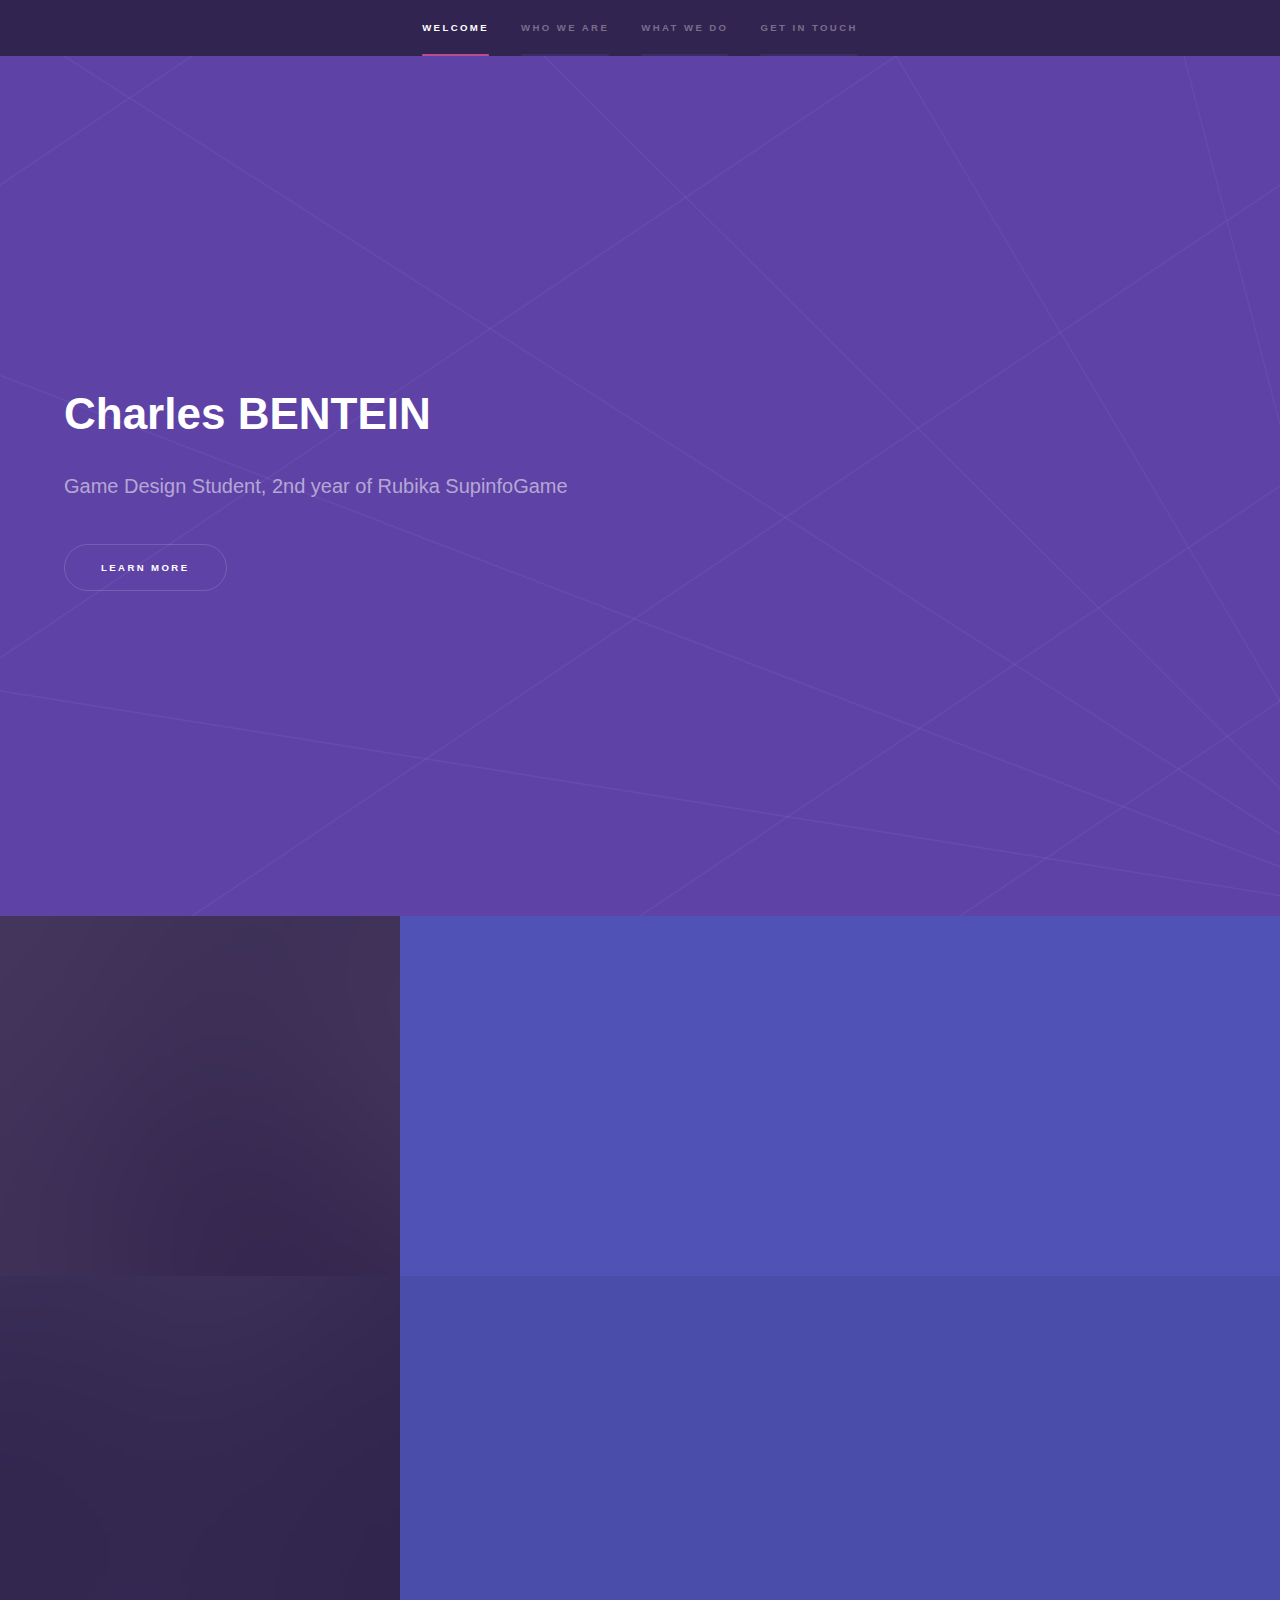
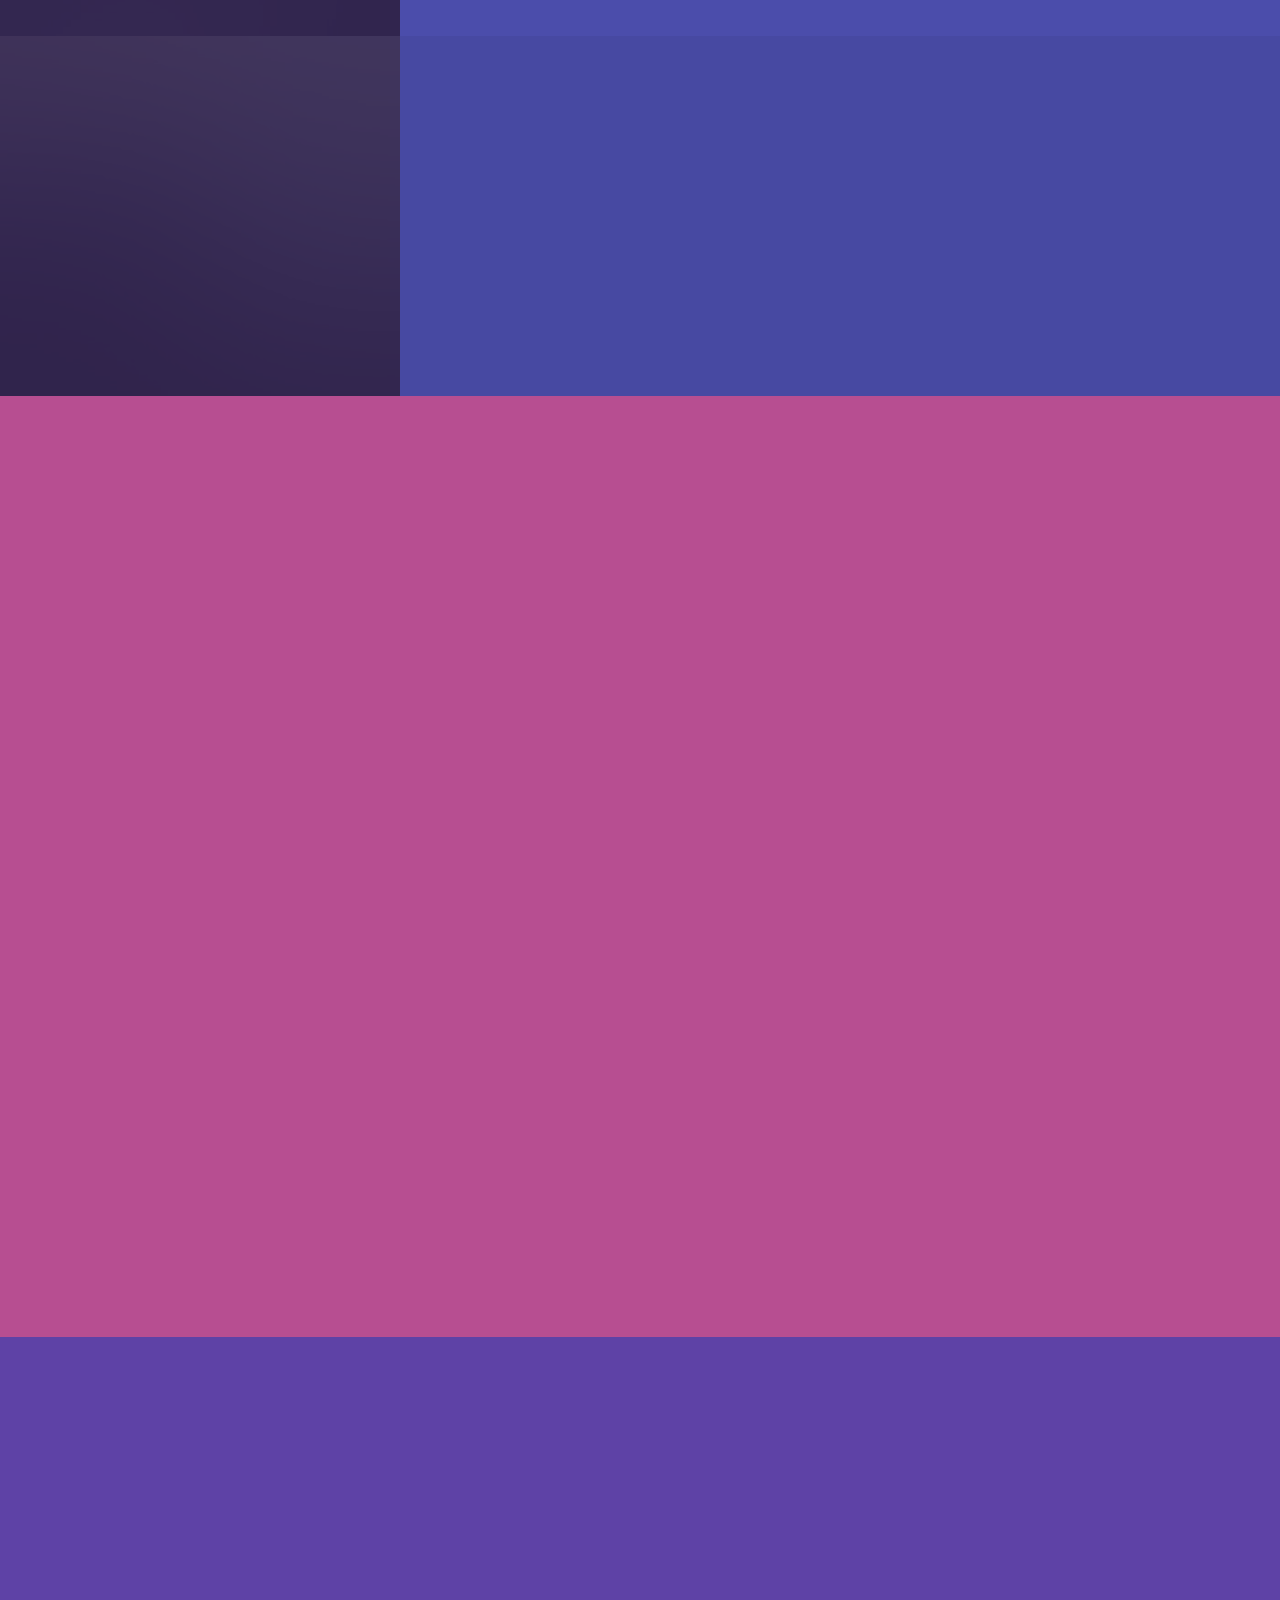
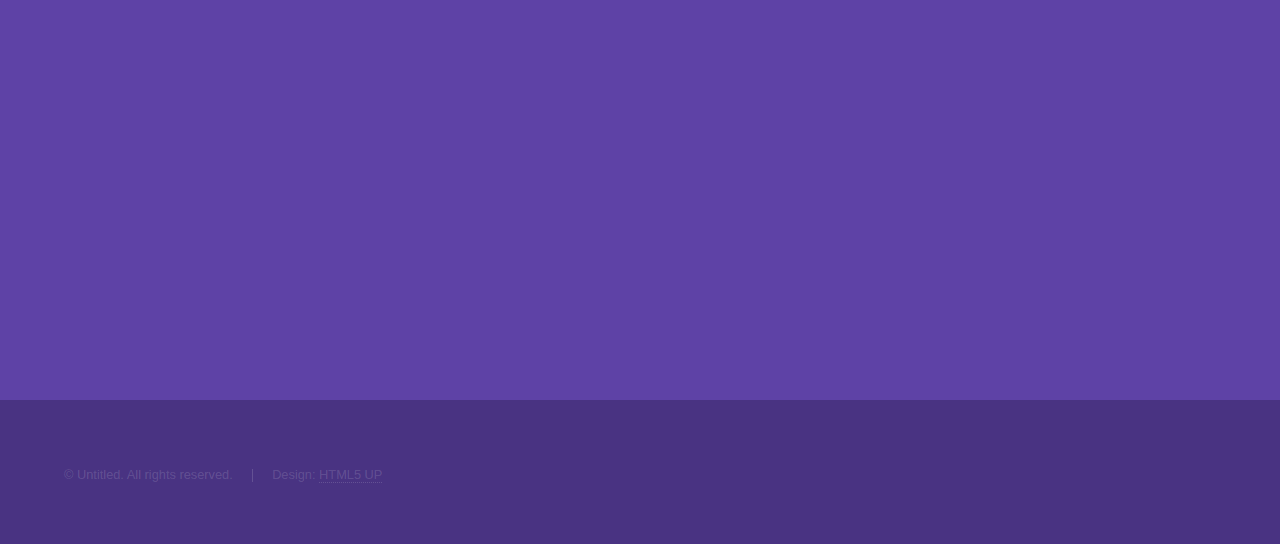
==== index.html @ 040c347b "fixing no show ?" ====
<!DOCTYPE HTML>
<!--
	Hyperspace by HTML5 UP
	html5up.net | @ajlkn
	Free for personal and commercial use under the CCA 3.0 license (html5up.net/license)
-->
<html>
	<head>
		<title>ChB - Game Designer</title>
		<meta charset="utf-8" />
		<meta name="viewport" content="width=device-width, initial-scale=1, user-scalable=no" />
		<link rel="stylesheet" href="assets/css/main.css" />
		<noscript><link rel="stylesheet" href="assets/css/noscript.css" /></noscript>
	</head>
	<body class="is-preload">

		<!-- Sidebar -->
			<section id="sidebar">
				<div class="inner">
					<nav>
						<ul>
							<li><a href="#intro">Welcome</a></li>
							<li><a href="#one">Who we are</a></li>
							<li><a href="#two">What we do</a></li>
							<li><a href="#three">Get in touch</a></li>
						</ul>
					</nav>
				</div>
			</section>

		<!-- Wrapper -->
			<div id="wrapper">

				<!-- Intro -->
					<section id="intro" class="wrapper style1 fullscreen fade-up">
						<div class="inner">
							<h1>Charles BENTEIN</h1>
							<p>Game Design Student, 2nd year of Rubika SupinfoGame</p>
							<ul class="actions">
								<li><a href="#one" class="button scrolly">Learn more</a></li>
							</ul>
						</div>
					</section>

				<!-- One -->
					<section id="one" class="wrapper style2 spotlights">
						<section>
							<a href="#" class="image"><img src="images/pic01.jpg" alt="" data-position="center center" /></a>
							<div class="content">
								<div class="inner">
									<h2>Sed ipsum dolor</h2>
									<p>Phasellus convallis elit id ullamcorper pulvinar. Duis aliquam turpis mauris, eu ultricies erat malesuada quis. Aliquam dapibus.</p>
									<ul class="actions">
										<li><a href="generic.html" class="button">Learn more</a></li>
									</ul>
								</div>
							</div>
						</section>
						<section>
							<a href="#" class="image"><img src="images/pic02.jpg" alt="" data-position="top center" /></a>
							<div class="content">
								<div class="inner">
									<h2>Feugiat consequat</h2>
									<p>Phasellus convallis elit id ullamcorper pulvinar. Duis aliquam turpis mauris, eu ultricies erat malesuada quis. Aliquam dapibus.</p>
									<ul class="actions">
										<li><a href="generic.html" class="button">Learn more</a></li>
									</ul>
								</div>
							</div>
						</section>
						<section>
							<a href="#" class="image"><img src="images/pic03.jpg" alt="" data-position="25% 25%" /></a>
							<div class="content">
								<div class="inner">
									<h2>Ultricies aliquam</h2>
									<p>Phasellus convallis elit id ullamcorper pulvinar. Duis aliquam turpis mauris, eu ultricies erat malesuada quis. Aliquam dapibus.</p>
									<ul class="actions">
										<li><a href="generic.html" class="button">Learn more</a></li>
									</ul>
								</div>
							</div>
						</section>
					</section>

				<!-- Two -->
					<section id="two" class="wrapper style3 fade-up">
						<div class="inner">
							<h2>What we do</h2>
							<p>Phasellus convallis elit id ullamcorper pulvinar. Duis aliquam turpis mauris, eu ultricies erat malesuada quis. Aliquam dapibus, lacus eget hendrerit bibendum, urna est aliquam sem, sit amet imperdiet est velit quis lorem.</p>
							<div class="features">
								<section>
									<span class="icon solid major fa-code"></span>
									<h3>Lorem ipsum amet</h3>
									<p>Phasellus convallis elit id ullam corper amet et pulvinar. Duis aliquam turpis mauris, sed ultricies erat dapibus.</p>
								</section>
								<section>
									<span class="icon solid major fa-lock"></span>
									<h3>Aliquam sed nullam</h3>
									<p>Phasellus convallis elit id ullam corper amet et pulvinar. Duis aliquam turpis mauris, sed ultricies erat dapibus.</p>
								</section>
								<section>
									<span class="icon solid major fa-cog"></span>
									<h3>Sed erat ullam corper</h3>
									<p>Phasellus convallis elit id ullam corper amet et pulvinar. Duis aliquam turpis mauris, sed ultricies erat dapibus.</p>
								</section>
								<section>
									<span class="icon solid major fa-desktop"></span>
									<h3>Veroeros quis lorem</h3>
									<p>Phasellus convallis elit id ullam corper amet et pulvinar. Duis aliquam turpis mauris, sed ultricies erat dapibus.</p>
								</section>
								<section>
									<span class="icon solid major fa-link"></span>
									<h3>Urna quis bibendum</h3>
									<p>Phasellus convallis elit id ullam corper amet et pulvinar. Duis aliquam turpis mauris, sed ultricies erat dapibus.</p>
								</section>
								<section>
									<span class="icon major fa-gem"></span>
									<h3>Aliquam urna dapibus</h3>
									<p>Phasellus convallis elit id ullam corper amet et pulvinar. Duis aliquam turpis mauris, sed ultricies erat dapibus.</p>
								</section>
							</div>
							<ul class="actions">
								<li><a href="generic.html" class="button">Learn more</a></li>
							</ul>
						</div>
					</section>

				<!-- Three -->
					<section id="three" class="wrapper style1 fade-up">
						<div class="inner">
							<h2>Get in touch</h2>
							<p>Phasellus convallis elit id ullamcorper pulvinar. Duis aliquam turpis mauris, eu ultricies erat malesuada quis. Aliquam dapibus, lacus eget hendrerit bibendum, urna est aliquam sem, sit amet imperdiet est velit quis lorem.</p>
							<div class="split style1">
								<section>
									<form method="post" action="#">
										<div class="fields">
											<div class="field half">
												<label for="name">Name</label>
												<input type="text" name="name" id="name" />
											</div>
											<div class="field half">
												<label for="email">Email</label>
												<input type="text" name="email" id="email" />
											</div>
											<div class="field">
												<label for="message">Message</label>
												<textarea name="message" id="message" rows="5"></textarea>
											</div>
										</div>
										<ul class="actions">
											<li><a href="" class="button submit">Send Message</a></li>
										</ul>
									</form>
								</section>
								<section>
									<ul class="contact">
										<li>
											<h3>Address</h3>
											<span>12345 Somewhere Road #654<br />
											Nashville, TN 00000-0000<br />
											USA</span>
										</li>
										<li>
											<h3>Email</h3>
											<a href="#">user@untitled.tld</a>
										</li>
										<li>
											<h3>Phone</h3>
											<span>(000) 000-0000</span>
										</li>
										<li>
											<h3>Social</h3>
											<ul class="icons">
												<li><a href="#" class="icon brands fa-twitter"><span class="label">Twitter</span></a></li>
												<li><a href="#" class="icon brands fa-facebook-f"><span class="label">Facebook</span></a></li>
												<li><a href="#" class="icon brands fa-github"><span class="label">GitHub</span></a></li>
												<li><a href="#" class="icon brands fa-instagram"><span class="label">Instagram</span></a></li>
												<li><a href="#" class="icon brands fa-linkedin-in"><span class="label">LinkedIn</span></a></li>
											</ul>
										</li>
									</ul>
								</section>
							</div>
						</div>
					</section>

			</div>

		<!-- Footer -->
			<footer id="footer" class="wrapper style1-alt">
				<div class="inner">
					<ul class="menu">
						<li>&copy; Untitled. All rights reserved.</li><li>Design: <a href="http://html5up.net">HTML5 UP</a></li>
					</ul>
				</div>
			</footer>

		<!-- Scripts -->
			<script src="assets/js/jquery.min.js"></script>
			<script src="assets/js/jquery.scrollex.min.js"></script>
			<script src="assets/js/jquery.scrolly.min.js"></script>
			<script src="assets/js/browser.min.js"></script>
			<script src="assets/js/breakpoints.min.js"></script>
			<script src="assets/js/util.js"></script>
			<script src="assets/js/main.js"></script>

	</body>
</html>
---- assets/css/main.css ----
@import url(fontawesome-all.min.css);

/*
	Hyperspace by HTML5 UP
	html5up.net | @ajlkn
	Free for personal and commercial use under the CCA 3.0 license (html5up.net/license)
*/

html, body, div, span, applet, object,
iframe, h1, h2, h3, h4, h5, h6, p, blockquote,
pre, a, abbr, acronym, address, big, cite,
code, del, dfn, em, img, ins, kbd, q, s, samp,
small, strike, strong, sub, sup, tt, var, b,
u, i, center, dl, dt, dd, ol, ul, li, fieldset,
form, label, legend, table, caption, tbody,
tfoot, thead, tr, th, td, article, aside,
canvas, details, embed, figure, figcaption,
footer, header, hgroup, menu, nav, output, ruby,
section, summary, time, mark, audio, video {
	margin: 0;
	padding: 0;
	border: 0;
	font-size: 100%;
	font: inherit;
	vertical-align: baseline;}

article, aside, details, figcaption, figure,
footer, header, hgroup, menu, nav, section {
	display: block;}

body {
	line-height: 1;
}

ol, ul {
	list-style: none;
}

blockquote, q {
	quotes: none;
}

	blockquote:before, blockquote:after, q:before, q:after {
		content: '';
		content: none;
	}

table {
	border-collapse: collapse;
	border-spacing: 0;
}

body {
	-webkit-text-size-adjust: none;
}

mark {
	background-color: transparent;
	color: inherit;
}

input::-moz-focus-inner {
	border: 0;
	padding: 0;
}

input, select, textarea {
	-moz-appearance: none;
	-webkit-appearance: none;
	-ms-appearance: none;
	appearance: none;
}

/* Basic */

	@-ms-viewport {
		width: device-width;
	}

	body {
		-ms-overflow-style: scrollbar;
	}

	@media screen and (max-width: 480px) {

		html, body {
			min-width: 320px;
		}

	}

	html {
		box-sizing: border-box;
	}

	*, *:before, *:after {
		box-sizing: inherit;
	}

	body {
		background: #312450;
	}

		body.is-preload *, body.is-preload *:before, body.is-preload *:after {
			-moz-animation: none !important;
			-webkit-animation: none !important;
			-ms-animation: none !important;
			animation: none !important;
			-moz-transition: none !important;
			-webkit-transition: none !important;
			-ms-transition: none !important;
			transition: none !important;
		}

/* Type */

	body, input, select, textarea {
		color: rgba(255, 255, 255, 0.55);
		font-family: Arial, Helvetica, sans-serif;
		font-size: 16.5pt;
		font-weight: normal;
		line-height: 1.75;
	}

		@media screen and (max-width: 1680px) {

			body, input, select, textarea {
				font-size: 13pt;
			}

		}

		@media screen and (max-width: 1280px) {

			body, input, select, textarea {
				font-size: 12pt;
			}

		}

		@media screen and (max-width: 360px) {

			body, input, select, textarea {
				font-size: 11pt;
			}

		}

	a {
		-moz-transition: color 0.2s ease, border-bottom-color 0.2s ease;
		-webkit-transition: color 0.2s ease, border-bottom-color 0.2s ease;
		-ms-transition: color 0.2s ease, border-bottom-color 0.2s ease;
		transition: color 0.2s ease, border-bottom-color 0.2s ease;
		border-bottom: dotted 1px rgba(255, 255, 255, 0.35);
		color: inherit;
		text-decoration: none;
	}

		a:hover {
			border-bottom-color: transparent;
			color: #ffffff;
		}

	strong, b {
		color: #ffffff;
		font-weight: bold;
	}

	em, i {
		font-style: italic;
	}

	p {
		margin: 0 0 2em 0;
	}

	h1, h2, h3, h4, h5, h6 {
		color: #ffffff;
		font-weight: bold;
		line-height: 1.5;
		margin: 0 0 0.5em 0;
	}

		h1 a, h2 a, h3 a, h4 a, h5 a, h6 a {
			color: inherit;
			text-decoration: none;
		}

	h1 {
		font-size: 2.75em;
	}

		h1.major {
			margin: 0 0 1.3em 0;
			position: relative;
			padding-bottom: 0.35em;
		}

			h1.major:after {
				background-image: -moz-linear-gradient(to right, #5e42a6, #b74e91);
				background-image: -webkit-linear-gradient(to right, #5e42a6, #b74e91);
				background-image: -ms-linear-gradient(to right, #5e42a6, #b74e91);
				background-image: linear-gradient(to right, #5e42a6, #b74e91);
				-moz-transition: max-width 0.2s ease;
				-webkit-transition: max-width 0.2s ease;
				-ms-transition: max-width 0.2s ease;
				transition: max-width 0.2s ease;
				border-radius: 0.2em;
				bottom: 0;
				content: '';
				height: 0.05em;
				position: absolute;
				right: 0;
				width: 100%;
			}

	h2 {
		font-size: 1.75em;
	}

	h3 {
		font-size: 1.1em;
	}

	h4 {
		font-size: 1em;
	}

	h5 {
		font-size: 0.8em;
	}

	h6 {
		font-size: 0.6em;
	}

	@media screen and (max-width: 736px) {

		h1 {
			font-size: 2em;
		}

		h2 {
			font-size: 1.25em;
		}

		h3 {
			font-size: 1em;
		}

		h4 {
			font-size: 0.8em;
		}

		h5 {
			font-size: 0.6em;
		}

		h6 {
			font-size: 0.6em;
		}

	}

	sub {
		font-size: 0.8em;
		position: relative;
		top: 0.5em;
	}

	sup {
		font-size: 0.8em;
		position: relative;
		top: -0.5em;
	}

	blockquote {
		border-left: solid 4px rgba(255, 255, 255, 0.15);
		font-style: italic;
		margin: 0 0 2em 0;
		padding: 0.5em 0 0.5em 2em;
	}

	code {
		background: rgba(255, 255, 255, 0.05);
		border-radius: 0.25em;
		border: solid 1px rgba(255, 255, 255, 0.15);
		font-family: "Courier New", monospace;
		font-size: 0.9em;
		margin: 0 0.25em;
		padding: 0.25em 0.65em;
	}

	pre {
		-webkit-overflow-scrolling: touch;
		font-family: "Courier New", monospace;
		font-size: 0.9em;
		margin: 0 0 2em 0;
	}

		pre code {
			display: block;
			line-height: 1.75em;
			padding: 1em 1.5em;
			overflow-x: auto;
		}

	hr {
		border: 0;
		border-bottom: solid 1px rgba(255, 255, 255, 0.15);
		margin: 2em 0;
	}

		hr.major {
			margin: 3em 0;
		}

	.align-left {
		text-align: left;
	}

	.align-center {
		text-align: center;
	}

	.align-right {
		text-align: right;
	}

/* Row */

	.row {
		display: flex;
		flex-wrap: wrap;
		box-sizing: border-box;
		align-items: stretch;
	}

		.row > * {
			box-sizing: border-box;
		}

		.row.gtr-uniform > * > :last-child {
			margin-bottom: 0;
		}

		.row.aln-left {
			justify-content: flex-start;
		}

		.row.aln-center {
			justify-content: center;
		}

		.row.aln-right {
			justify-content: flex-end;
		}

		.row.aln-top {
			align-items: flex-start;
		}

		.row.aln-middle {
			align-items: center;
		}

		.row.aln-bottom {
			align-items: flex-end;
		}

		.row > .imp {
			order: -1;
		}

		.row > .col-1 {
			width: 8.33333%;
		}

		.row > .off-1 {
			margin-left: 8.33333%;
		}

		.row > .col-2 {
			width: 16.66667%;
		}

		.row > .off-2 {
			margin-left: 16.66667%;
		}

		.row > .col-3 {
			width: 25%;
		}

		.row > .off-3 {
			margin-left: 25%;
		}

		.row > .col-4 {
			width: 33.33333%;
		}

		.row > .off-4 {
			margin-left: 33.33333%;
		}

		.row > .col-5 {
			width: 41.66667%;
		}

		.row > .off-5 {
			margin-left: 41.66667%;
		}

		.row > .col-6 {
			width: 50%;
		}

		.row > .off-6 {
			margin-left: 50%;
		}

		.row > .col-7 {
			width: 58.33333%;
		}

		.row > .off-7 {
			margin-left: 58.33333%;
		}

		.row > .col-8 {
			width: 66.66667%;
		}

		.row > .off-8 {
			margin-left: 66.66667%;
		}

		.row > .col-9 {
			width: 75%;
		}

		.row > .off-9 {
			margin-left: 75%;
		}

		.row > .col-10 {
			width: 83.33333%;
		}

		.row > .off-10 {
			margin-left: 83.33333%;
		}

		.row > .col-11 {
			width: 91.66667%;
		}

		.row > .off-11 {
			margin-left: 91.66667%;
		}

		.row > .col-12 {
			width: 100%;
		}

		.row > .off-12 {
			margin-left: 100%;
		}

		.row.gtr-0 {
			margin-top: 0;
			margin-left: 0em;
		}

			.row.gtr-0 > * {
				padding: 0 0 0 0em;
			}

			.row.gtr-0.gtr-uniform {
				margin-top: 0em;
			}

				.row.gtr-0.gtr-uniform > * {
					padding-top: 0em;
				}

		.row.gtr-25 {
			margin-top: 0;
			margin-left: -0.375em;
		}

			.row.gtr-25 > * {
				padding: 0 0 0 0.375em;
			}

			.row.gtr-25.gtr-uniform {
				margin-top: -0.375em;
			}

				.row.gtr-25.gtr-uniform > * {
					padding-top: 0.375em;
				}

		.row.gtr-50 {
			margin-top: 0;
			margin-left: -0.75em;
		}

			.row.gtr-50 > * {
				padding: 0 0 0 0.75em;
			}

			.row.gtr-50.gtr-uniform {
				margin-top: -0.75em;
			}

				.row.gtr-50.gtr-uniform > * {
					padding-top: 0.75em;
				}

		.row {
			margin-top: 0;
			margin-left: -1.5em;
		}

			.row > * {
				padding: 0 0 0 1.5em;
			}

			.row.gtr-uniform {
				margin-top: -1.5em;
			}

				.row.gtr-uniform > * {
					padding-top: 1.5em;
				}

		.row.gtr-150 {
			margin-top: 0;
			margin-left: -2.25em;
		}

			.row.gtr-150 > * {
				padding: 0 0 0 2.25em;
			}

			.row.gtr-150.gtr-uniform {
				margin-top: -2.25em;
			}

				.row.gtr-150.gtr-uniform > * {
					padding-top: 2.25em;
				}

		.row.gtr-200 {
			margin-top: 0;
			margin-left: -3em;
		}

			.row.gtr-200 > * {
				padding: 0 0 0 3em;
			}

			.row.gtr-200.gtr-uniform {
				margin-top: -3em;
			}

				.row.gtr-200.gtr-uniform > * {
					padding-top: 3em;
				}

		@media screen and (max-width: 1680px) {

			.row {
				display: flex;
				flex-wrap: wrap;
				box-sizing: border-box;
				align-items: stretch;
			}

				.row > * {
					box-sizing: border-box;
				}

				.row.gtr-uniform > * > :last-child {
					margin-bottom: 0;
				}

				.row.aln-left {
					justify-content: flex-start;
				}

				.row.aln-center {
					justify-content: center;
				}

				.row.aln-right {
					justify-content: flex-end;
				}

				.row.aln-top {
					align-items: flex-start;
				}

				.row.aln-middle {
					align-items: center;
				}

				.row.aln-bottom {
					align-items: flex-end;
				}

				.row > .imp-xlarge {
					order: -1;
				}

				.row > .col-1-xlarge {
					width: 8.33333%;
				}

				.row > .off-1-xlarge {
					margin-left: 8.33333%;
				}

				.row > .col-2-xlarge {
					width: 16.66667%;
				}

				.row > .off-2-xlarge {
					margin-left: 16.66667%;
				}

				.row > .col-3-xlarge {
					width: 25%;
				}

				.row > .off-3-xlarge {
					margin-left: 25%;
				}

				.row > .col-4-xlarge {
					width: 33.33333%;
				}

				.row > .off-4-xlarge {
					margin-left: 33.33333%;
				}

				.row > .col-5-xlarge {
					width: 41.66667%;
				}

				.row > .off-5-xlarge {
					margin-left: 41.66667%;
				}

				.row > .col-6-xlarge {
					width: 50%;
				}

				.row > .off-6-xlarge {
					margin-left: 50%;
				}

				.row > .col-7-xlarge {
					width: 58.33333%;
				}

				.row > .off-7-xlarge {
					margin-left: 58.33333%;
				}

				.row > .col-8-xlarge {
					width: 66.66667%;
				}

				.row > .off-8-xlarge {
					margin-left: 66.66667%;
				}

				.row > .col-9-xlarge {
					width: 75%;
				}

				.row > .off-9-xlarge {
					margin-left: 75%;
				}

				.row > .col-10-xlarge {
					width: 83.33333%;
				}

				.row > .off-10-xlarge {
					margin-left: 83.33333%;
				}

				.row > .col-11-xlarge {
					width: 91.66667%;
				}

				.row > .off-11-xlarge {
					margin-left: 91.66667%;
				}

				.row > .col-12-xlarge {
					width: 100%;
				}

				.row > .off-12-xlarge {
					margin-left: 100%;
				}

				.row.gtr-0 {
					margin-top: 0;
					margin-left: 0em;
				}

					.row.gtr-0 > * {
						padding: 0 0 0 0em;
					}

					.row.gtr-0.gtr-uniform {
						margin-top: 0em;
					}

						.row.gtr-0.gtr-uniform > * {
							padding-top: 0em;
						}

				.row.gtr-25 {
					margin-top: 0;
					margin-left: -0.375em;
				}

					.row.gtr-25 > * {
						padding: 0 0 0 0.375em;
					}

					.row.gtr-25.gtr-uniform {
						margin-top: -0.375em;
					}

						.row.gtr-25.gtr-uniform > * {
							padding-top: 0.375em;
						}

				.row.gtr-50 {
					margin-top: 0;
					margin-left: -0.75em;
				}

					.row.gtr-50 > * {
						padding: 0 0 0 0.75em;
					}

					.row.gtr-50.gtr-uniform {
						margin-top: -0.75em;
					}

						.row.gtr-50.gtr-uniform > * {
							padding-top: 0.75em;
						}

				.row {
					margin-top: 0;
					margin-left: -1.5em;
				}

					.row > * {
						padding: 0 0 0 1.5em;
					}

					.row.gtr-uniform {
						margin-top: -1.5em;
					}

						.row.gtr-uniform > * {
							padding-top: 1.5em;
						}

				.row.gtr-150 {
					margin-top: 0;
					margin-left: -2.25em;
				}

					.row.gtr-150 > * {
						padding: 0 0 0 2.25em;
					}

					.row.gtr-150.gtr-uniform {
						margin-top: -2.25em;
					}

						.row.gtr-150.gtr-uniform > * {
							padding-top: 2.25em;
						}

				.row.gtr-200 {
					margin-top: 0;
					margin-left: -3em;
				}

					.row.gtr-200 > * {
						padding: 0 0 0 3em;
					}

					.row.gtr-200.gtr-uniform {
						margin-top: -3em;
					}

						.row.gtr-200.gtr-uniform > * {
							padding-top: 3em;
						}

		}

		@media screen and (max-width: 1280px) {

			.row {
				display: flex;
				flex-wrap: wrap;
				box-sizing: border-box;
				align-items: stretch;
			}

				.row > * {
					box-sizing: border-box;
				}

				.row.gtr-uniform > * > :last-child {
					margin-bottom: 0;
				}

				.row.aln-left {
					justify-content: flex-start;
				}

				.row.aln-center {
					justify-content: center;
				}

				.row.aln-right {
					justify-content: flex-end;
				}

				.row.aln-top {
					align-items: flex-start;
				}

				.row.aln-middle {
					align-items: center;
				}

				.row.aln-bottom {
					align-items: flex-end;
				}

				.row > .imp-large {
					order: -1;
				}

				.row > .col-1-large {
					width: 8.33333%;
				}

				.row > .off-1-large {
					margin-left: 8.33333%;
				}

				.row > .col-2-large {
					width: 16.66667%;
				}

				.row > .off-2-large {
					margin-left: 16.66667%;
				}

				.row > .col-3-large {
					width: 25%;
				}

				.row > .off-3-large {
					margin-left: 25%;
				}

				.row > .col-4-large {
					width: 33.33333%;
				}

				.row > .off-4-large {
					margin-left: 33.33333%;
				}

				.row > .col-5-large {
					width: 41.66667%;
				}

				.row > .off-5-large {
					margin-left: 41.66667%;
				}

				.row > .col-6-large {
					width: 50%;
				}

				.row > .off-6-large {
					margin-left: 50%;
				}

				.row > .col-7-large {
					width: 58.33333%;
				}

				.row > .off-7-large {
					margin-left: 58.33333%;
				}

				.row > .col-8-large {
					width: 66.66667%;
				}

				.row > .off-8-large {
					margin-left: 66.66667%;
				}

				.row > .col-9-large {
					width: 75%;
				}

				.row > .off-9-large {
					margin-left: 75%;
				}

				.row > .col-10-large {
					width: 83.33333%;
				}

				.row > .off-10-large {
					margin-left: 83.33333%;
				}

				.row > .col-11-large {
					width: 91.66667%;
				}

				.row > .off-11-large {
					margin-left: 91.66667%;
				}

				.row > .col-12-large {
					width: 100%;
				}

				.row > .off-12-large {
					margin-left: 100%;
				}

				.row.gtr-0 {
					margin-top: 0;
					margin-left: 0em;
				}

					.row.gtr-0 > * {
						padding: 0 0 0 0em;
					}

					.row.gtr-0.gtr-uniform {
						margin-top: 0em;
					}

						.row.gtr-0.gtr-uniform > * {
							padding-top: 0em;
						}

				.row.gtr-25 {
					margin-top: 0;
					margin-left: -0.375em;
				}

					.row.gtr-25 > * {
						padding: 0 0 0 0.375em;
					}

					.row.gtr-25.gtr-uniform {
						margin-top: -0.375em;
					}

						.row.gtr-25.gtr-uniform > * {
							padding-top: 0.375em;
						}

				.row.gtr-50 {
					margin-top: 0;
					margin-left: -0.75em;
				}

					.row.gtr-50 > * {
						padding: 0 0 0 0.75em;
					}

					.row.gtr-50.gtr-uniform {
						margin-top: -0.75em;
					}

						.row.gtr-50.gtr-uniform > * {
							padding-top: 0.75em;
						}

				.row {
					margin-top: 0;
					margin-left: -1.5em;
				}

					.row > * {
						padding: 0 0 0 1.5em;
					}

					.row.gtr-uniform {
						margin-top: -1.5em;
					}

						.row.gtr-uniform > * {
							padding-top: 1.5em;
						}

				.row.gtr-150 {
					margin-top: 0;
					margin-left: -2.25em;
				}

					.row.gtr-150 > * {
						padding: 0 0 0 2.25em;
					}

					.row.gtr-150.gtr-uniform {
						margin-top: -2.25em;
					}

						.row.gtr-150.gtr-uniform > * {
							padding-top: 2.25em;
						}

				.row.gtr-200 {
					margin-top: 0;
					margin-left: -3em;
				}

					.row.gtr-200 > * {
						padding: 0 0 0 3em;
					}

					.row.gtr-200.gtr-uniform {
						margin-top: -3em;
					}

						.row.gtr-200.gtr-uniform > * {
							padding-top: 3em;
						}

		}

		@media screen and (max-width: 980px) {

			.row {
				display: flex;
				flex-wrap: wrap;
				box-sizing: border-box;
				align-items: stretch;
			}

				.row > * {
					box-sizing: border-box;
				}

				.row.gtr-uniform > * > :last-child {
					margin-bottom: 0;
				}

				.row.aln-left {
					justify-content: flex-start;
				}

				.row.aln-center {
					justify-content: center;
				}

				.row.aln-right {
					justify-content: flex-end;
				}

				.row.aln-top {
					align-items: flex-start;
				}

				.row.aln-middle {
					align-items: center;
				}

				.row.aln-bottom {
					align-items: flex-end;
				}

				.row > .imp-medium {
					order: -1;
				}

				.row > .col-1-medium {
					width: 8.33333%;
				}

				.row > .off-1-medium {
					margin-left: 8.33333%;
				}

				.row > .col-2-medium {
					width: 16.66667%;
				}

				.row > .off-2-medium {
					margin-left: 16.66667%;
				}

				.row > .col-3-medium {
					width: 25%;
				}

				.row > .off-3-medium {
					margin-left: 25%;
				}

				.row > .col-4-medium {
					width: 33.33333%;
				}

				.row > .off-4-medium {
					margin-left: 33.33333%;
				}

				.row > .col-5-medium {
					width: 41.66667%;
				}

				.row > .off-5-medium {
					margin-left: 41.66667%;
				}

				.row > .col-6-medium {
					width: 50%;
				}

				.row > .off-6-medium {
					margin-left: 50%;
				}

				.row > .col-7-medium {
					width: 58.33333%;
				}

				.row > .off-7-medium {
					margin-left: 58.33333%;
				}

				.row > .col-8-medium {
					width: 66.66667%;
				}

				.row > .off-8-medium {
					margin-left: 66.66667%;
				}

				.row > .col-9-medium {
					width: 75%;
				}

				.row > .off-9-medium {
					margin-left: 75%;
				}

				.row > .col-10-medium {
					width: 83.33333%;
				}

				.row > .off-10-medium {
					margin-left: 83.33333%;
				}

				.row > .col-11-medium {
					width: 91.66667%;
				}

				.row > .off-11-medium {
					margin-left: 91.66667%;
				}

				.row > .col-12-medium {
					width: 100%;
				}

				.row > .off-12-medium {
					margin-left: 100%;
				}

				.row.gtr-0 {
					margin-top: 0;
					margin-left: 0em;
				}

					.row.gtr-0 > * {
						padding: 0 0 0 0em;
					}

					.row.gtr-0.gtr-uniform {
						margin-top: 0em;
					}

						.row.gtr-0.gtr-uniform > * {
							padding-top: 0em;
						}

				.row.gtr-25 {
					margin-top: 0;
					margin-left: -0.375em;
				}

					.row.gtr-25 > * {
						padding: 0 0 0 0.375em;
					}

					.row.gtr-25.gtr-uniform {
						margin-top: -0.375em;
					}

						.row.gtr-25.gtr-uniform > * {
							padding-top: 0.375em;
						}

				.row.gtr-50 {
					margin-top: 0;
					margin-left: -0.75em;
				}

					.row.gtr-50 > * {
						padding: 0 0 0 0.75em;
					}

					.row.gtr-50.gtr-uniform {
						margin-top: -0.75em;
					}

						.row.gtr-50.gtr-uniform > * {
							padding-top: 0.75em;
						}

				.row {
					margin-top: 0;
					margin-left: -1.5em;
				}

					.row > * {
						padding: 0 0 0 1.5em;
					}

					.row.gtr-uniform {
						margin-top: -1.5em;
					}

						.row.gtr-uniform > * {
							padding-top: 1.5em;
						}

				.row.gtr-150 {
					margin-top: 0;
					margin-left: -2.25em;
				}

					.row.gtr-150 > * {
						padding: 0 0 0 2.25em;
					}

					.row.gtr-150.gtr-uniform {
						margin-top: -2.25em;
					}

						.row.gtr-150.gtr-uniform > * {
							padding-top: 2.25em;
						}

				.row.gtr-200 {
					margin-top: 0;
					margin-left: -3em;
				}

					.row.gtr-200 > * {
						padding: 0 0 0 3em;
					}

					.row.gtr-200.gtr-uniform {
						margin-top: -3em;
					}

						.row.gtr-200.gtr-uniform > * {
							padding-top: 3em;
						}

		}

		@media screen and (max-width: 736px) {

			.row {
				display: flex;
				flex-wrap: wrap;
				box-sizing: border-box;
				align-items: stretch;
			}

				.row > * {
					box-sizing: border-box;
				}

				.row.gtr-uniform > * > :last-child {
					margin-bottom: 0;
				}

				.row.aln-left {
					justify-content: flex-start;
				}

				.row.aln-center {
					justify-content: center;
				}

				.row.aln-right {
					justify-content: flex-end;
				}

				.row.aln-top {
					align-items: flex-start;
				}

				.row.aln-middle {
					align-items: center;
				}

				.row.aln-bottom {
					align-items: flex-end;
				}

				.row > .imp-small {
					order: -1;
				}

				.row > .col-1-small {
					width: 8.33333%;
				}

				.row > .off-1-small {
					margin-left: 8.33333%;
				}

				.row > .col-2-small {
					width: 16.66667%;
				}

				.row > .off-2-small {
					margin-left: 16.66667%;
				}

				.row > .col-3-small {
					width: 25%;
				}

				.row > .off-3-small {
					margin-left: 25%;
				}

				.row > .col-4-small {
					width: 33.33333%;
				}

				.row > .off-4-small {
					margin-left: 33.33333%;
				}

				.row > .col-5-small {
					width: 41.66667%;
				}

				.row > .off-5-small {
					margin-left: 41.66667%;
				}

				.row > .col-6-small {
					width: 50%;
				}

				.row > .off-6-small {
					margin-left: 50%;
				}

				.row > .col-7-small {
					width: 58.33333%;
				}

				.row > .off-7-small {
					margin-left: 58.33333%;
				}

				.row > .col-8-small {
					width: 66.66667%;
				}

				.row > .off-8-small {
					margin-left: 66.66667%;
				}

				.row > .col-9-small {
					width: 75%;
				}

				.row > .off-9-small {
					margin-left: 75%;
				}

				.row > .col-10-small {
					width: 83.33333%;
				}

				.row > .off-10-small {
					margin-left: 83.33333%;
				}

				.row > .col-11-small {
					width: 91.66667%;
				}

				.row > .off-11-small {
					margin-left: 91.66667%;
				}

				.row > .col-12-small {
					width: 100%;
				}

				.row > .off-12-small {
					margin-left: 100%;
				}

				.row.gtr-0 {
					margin-top: 0;
					margin-left: 0em;
				}

					.row.gtr-0 > * {
						padding: 0 0 0 0em;
					}

					.row.gtr-0.gtr-uniform {
						margin-top: 0em;
					}

						.row.gtr-0.gtr-uniform > * {
							padding-top: 0em;
						}

				.row.gtr-25 {
					margin-top: 0;
					margin-left: -0.375em;
				}

					.row.gtr-25 > * {
						padding: 0 0 0 0.375em;
					}

					.row.gtr-25.gtr-uniform {
						margin-top: -0.375em;
					}

						.row.gtr-25.gtr-uniform > * {
							padding-top: 0.375em;
						}

				.row.gtr-50 {
					margin-top: 0;
					margin-left: -0.75em;
				}

					.row.gtr-50 > * {
						padding: 0 0 0 0.75em;
					}

					.row.gtr-50.gtr-uniform {
						margin-top: -0.75em;
					}

						.row.gtr-50.gtr-uniform > * {
							padding-top: 0.75em;
						}

				.row {
					margin-top: 0;
					margin-left: -1.5em;
				}

					.row > * {
						padding: 0 0 0 1.5em;
					}

					.row.gtr-uniform {
						margin-top: -1.5em;
					}

						.row.gtr-uniform > * {
							padding-top: 1.5em;
						}

				.row.gtr-150 {
					margin-top: 0;
					margin-left: -2.25em;
				}

					.row.gtr-150 > * {
						padding: 0 0 0 2.25em;
					}

					.row.gtr-150.gtr-uniform {
						margin-top: -2.25em;
					}

						.row.gtr-150.gtr-uniform > * {
							padding-top: 2.25em;
						}

				.row.gtr-200 {
					margin-top: 0;
					margin-left: -3em;
				}

					.row.gtr-200 > * {
						padding: 0 0 0 3em;
					}

					.row.gtr-200.gtr-uniform {
						margin-top: -3em;
					}

						.row.gtr-200.gtr-uniform > * {
							padding-top: 3em;
						}

		}

		@media screen and (max-width: 480px) {

			.row {
				display: flex;
				flex-wrap: wrap;
				box-sizing: border-box;
				align-items: stretch;
			}

				.row > * {
					box-sizing: border-box;
				}

				.row.gtr-uniform > * > :last-child {
					margin-bottom: 0;
				}

				.row.aln-left {
					justify-content: flex-start;
				}

				.row.aln-center {
					justify-content: center;
				}

				.row.aln-right {
					justify-content: flex-end;
				}

				.row.aln-top {
					align-items: flex-start;
				}

				.row.aln-middle {
					align-items: center;
				}

				.row.aln-bottom {
					align-items: flex-end;
				}

				.row > .imp-xsmall {
					order: -1;
				}

				.row > .col-1-xsmall {
					width: 8.33333%;
				}

				.row > .off-1-xsmall {
					margin-left: 8.33333%;
				}

				.row > .col-2-xsmall {
					width: 16.66667%;
				}

				.row > .off-2-xsmall {
					margin-left: 16.66667%;
				}

				.row > .col-3-xsmall {
					width: 25%;
				}

				.row > .off-3-xsmall {
					margin-left: 25%;
				}

				.row > .col-4-xsmall {
					width: 33.33333%;
				}

				.row > .off-4-xsmall {
					margin-left: 33.33333%;
				}

				.row > .col-5-xsmall {
					width: 41.66667%;
				}

				.row > .off-5-xsmall {
					margin-left: 41.66667%;
				}

				.row > .col-6-xsmall {
					width: 50%;
				}

				.row > .off-6-xsmall {
					margin-left: 50%;
				}

				.row > .col-7-xsmall {
					width: 58.33333%;
				}

				.row > .off-7-xsmall {
					margin-left: 58.33333%;
				}

				.row > .col-8-xsmall {
					width: 66.66667%;
				}

				.row > .off-8-xsmall {
					margin-left: 66.66667%;
				}

				.row > .col-9-xsmall {
					width: 75%;
				}

				.row > .off-9-xsmall {
					margin-left: 75%;
				}

				.row > .col-10-xsmall {
					width: 83.33333%;
				}

				.row > .off-10-xsmall {
					margin-left: 83.33333%;
				}

				.row > .col-11-xsmall {
					width: 91.66667%;
				}

				.row > .off-11-xsmall {
					margin-left: 91.66667%;
				}

				.row > .col-12-xsmall {
					width: 100%;
				}

				.row > .off-12-xsmall {
					margin-left: 100%;
				}

				.row.gtr-0 {
					margin-top: 0;
					margin-left: 0em;
				}

					.row.gtr-0 > * {
						padding: 0 0 0 0em;
					}

					.row.gtr-0.gtr-uniform {
						margin-top: 0em;
					}

						.row.gtr-0.gtr-uniform > * {
							padding-top: 0em;
						}

				.row.gtr-25 {
					margin-top: 0;
					margin-left: -0.375em;
				}

					.row.gtr-25 > * {
						padding: 0 0 0 0.375em;
					}

					.row.gtr-25.gtr-uniform {
						margin-top: -0.375em;
					}

						.row.gtr-25.gtr-uniform > * {
							padding-top: 0.375em;
						}

				.row.gtr-50 {
					margin-top: 0;
					margin-left: -0.75em;
				}

					.row.gtr-50 > * {
						padding: 0 0 0 0.75em;
					}

					.row.gtr-50.gtr-uniform {
						margin-top: -0.75em;
					}

						.row.gtr-50.gtr-uniform > * {
							padding-top: 0.75em;
						}

				.row {
					margin-top: 0;
					margin-left: -1.5em;
				}

					.row > * {
						padding: 0 0 0 1.5em;
					}

					.row.gtr-uniform {
						margin-top: -1.5em;
					}

						.row.gtr-uniform > * {
							padding-top: 1.5em;
						}

				.row.gtr-150 {
					margin-top: 0;
					margin-left: -2.25em;
				}

					.row.gtr-150 > * {
						padding: 0 0 0 2.25em;
					}

					.row.gtr-150.gtr-uniform {
						margin-top: -2.25em;
					}

						.row.gtr-150.gtr-uniform > * {
							padding-top: 2.25em;
						}

				.row.gtr-200 {
					margin-top: 0;
					margin-left: -3em;
				}

					.row.gtr-200 > * {
						padding: 0 0 0 3em;
					}

					.row.gtr-200.gtr-uniform {
						margin-top: -3em;
					}

						.row.gtr-200.gtr-uniform > * {
							padding-top: 3em;
						}

		}

/* Box */

	.box {
		border-radius: 0.25em;
		border: solid 1px rgba(255, 255, 255, 0.15);
		margin-bottom: 2em;
		padding: 1.5em;
	}

		.box > :last-child,
		.box > :last-child > :last-child,
		.box > :last-child > :last-child > :last-child {
			margin-bottom: 0;
		}

		.box.alt {
			border: 0;
			border-radius: 0;
			padding: 0;
		}

/* Button */

	input[type="submit"],
	input[type="reset"],
	input[type="button"],
	button,
	.button {
		-moz-appearance: none;
		-webkit-appearance: none;
		-ms-appearance: none;
		appearance: none;
		-moz-transition: border-color 0.2s ease;
		-webkit-transition: border-color 0.2s ease;
		-ms-transition: border-color 0.2s ease;
		transition: border-color 0.2s ease;
		background-color: transparent;
		border: solid 1px !important;
		border-color: rgba(255, 255, 255, 0.15) !important;
		border-radius: 3em;
		color: #ffffff !important;
		cursor: pointer;
		display: inline-block;
		font-size: 0.6em;
		font-weight: bold;
		height: calc(4.75em + 2px);
		letter-spacing: 0.25em;
		line-height: 4.75em;
		outline: 0;
		padding: 0 3.75em;
		position: relative;
		text-align: center;
		text-decoration: none;
		text-transform: uppercase;
		white-space: nowrap;
	}

		input[type="submit"]:after,
		input[type="reset"]:after,
		input[type="button"]:after,
		button:after,
		.button:after {
			-moz-transform: scale(0.25);
			-webkit-transform: scale(0.25);
			-ms-transform: scale(0.25);
			transform: scale(0.25);
			pointer-events: none;
			-moz-transition: opacity 0.2s ease, -moz-transform 0.2s ease;
			-webkit-transition: opacity 0.2s ease, -webkit-transform 0.2s ease;
			-ms-transition: opacity 0.2s ease, -ms-transform 0.2s ease;
			transition: opacity 0.2s ease, transform 0.2s ease;
			background: #ffffff;
			border-radius: 3em;
			content: '';
			height: 100%;
			left: 0;
			opacity: 0;
			position: absolute;
			top: 0;
			width: 100%;
		}

		input[type="submit"].icon:before,
		input[type="reset"].icon:before,
		input[type="button"].icon:before,
		button.icon:before,
		.button.icon:before {
			margin-right: 0.75em;
		}

		input[type="submit"].fit,
		input[type="reset"].fit,
		input[type="button"].fit,
		button.fit,
		.button.fit {
			width: 100%;
		}

		input[type="submit"].small,
		input[type="reset"].small,
		input[type="button"].small,
		button.small,
		.button.small {
			font-size: 0.4em;
		}

		input[type="submit"].large,
		input[type="reset"].large,
		input[type="button"].large,
		button.large,
		.button.large {
			font-size: 0.8em;
		}

		input[type="submit"].primary,
		input[type="reset"].primary,
		input[type="button"].primary,
		button.primary,
		.button.primary {
			background-color: #ffffff;
			color: #312450 !important;
		}

			input[type="submit"].primary:after,
			input[type="reset"].primary:after,
			input[type="button"].primary:after,
			button.primary:after,
			.button.primary:after {
				display: none;
			}

		input[type="submit"].disabled, input[type="submit"]:disabled,
		input[type="reset"].disabled,
		input[type="reset"]:disabled,
		input[type="button"].disabled,
		input[type="button"]:disabled,
		button.disabled,
		button:disabled,
		.button.disabled,
		.button:disabled {
			cursor: default;
			opacity: 0.5;
			pointer-events: none;
		}

		input[type="submit"]:hover,
		input[type="reset"]:hover,
		input[type="button"]:hover,
		button:hover,
		.button:hover {
			border-color: rgba(255, 255, 255, 0.55) !important;
		}

			input[type="submit"]:hover:after,
			input[type="reset"]:hover:after,
			input[type="button"]:hover:after,
			button:hover:after,
			.button:hover:after {
				opacity: 0.05;
				-moz-transform: scale(1);
				-webkit-transform: scale(1);
				-ms-transform: scale(1);
				transform: scale(1);
			}

			input[type="submit"]:hover:active,
			input[type="reset"]:hover:active,
			input[type="button"]:hover:active,
			button:hover:active,
			.button:hover:active {
				border-color: #ffffff !important;
			}

				input[type="submit"]:hover:active:after,
				input[type="reset"]:hover:active:after,
				input[type="button"]:hover:active:after,
				button:hover:active:after,
				.button:hover:active:after {
					opacity: 0.1;
				}

/* Features */

	.features {
		display: -moz-flex;
		display: -webkit-flex;
		display: -ms-flex;
		display: flex;
		-moz-flex-wrap: wrap;
		-webkit-flex-wrap: wrap;
		-ms-flex-wrap: wrap;
		flex-wrap: wrap;
		border-radius: 0.25em;
		border: solid 1px rgba(255, 255, 255, 0.15);
		background: rgba(255, 255, 255, 0.05);
		margin: 0 0 2em 0;
	}

		.features section {
			padding: 3.5em 3em 1em 7em ;
			width: 50%;
			border-top: solid 1px rgba(255, 255, 255, 0.15);
			position: relative;
		}

			.features section:nth-child(-n + 2) {
				border-top-width: 0;
			}

			.features section:nth-child(2n) {
				border-left: solid 1px rgba(255, 255, 255, 0.15);
			}

			.features section .icon {
				-moz-transition: opacity 0.5s ease, -moz-transform 0.5s ease;
				-webkit-transition: opacity 0.5s ease, -webkit-transform 0.5s ease;
				-ms-transition: opacity 0.5s ease, -ms-transform 0.5s ease;
				transition: opacity 0.5s ease, transform 0.5s ease;
				-moz-transition-delay: 1s;
				-webkit-transition-delay: 1s;
				-ms-transition-delay: 1s;
				transition-delay: 1s;
				-moz-transform: scale(1);
				-webkit-transform: scale(1);
				-ms-transform: scale(1);
				transform: scale(1);
				position: absolute;
				left: 3em;
				top: 3em;
				opacity: 1;
			}

			.features section:nth-child(1) .icon {
				-moz-transition-delay: 0.15s;
				-webkit-transition-delay: 0.15s;
				-ms-transition-delay: 0.15s;
				transition-delay: 0.15s;
			}

			.features section:nth-child(2) .icon {
				-moz-transition-delay: 0.3s;
				-webkit-transition-delay: 0.3s;
				-ms-transition-delay: 0.3s;
				transition-delay: 0.3s;
			}

			.features section:nth-child(3) .icon {
				-moz-transition-delay: 0.45s;
				-webkit-transition-delay: 0.45s;
				-ms-transition-delay: 0.45s;
				transition-delay: 0.45s;
			}

			.features section:nth-child(4) .icon {
				-moz-transition-delay: 0.6s;
				-webkit-transition-delay: 0.6s;
				-ms-transition-delay: 0.6s;
				transition-delay: 0.6s;
			}

			.features section:nth-child(5) .icon {
				-moz-transition-delay: 0.75s;
				-webkit-transition-delay: 0.75s;
				-ms-transition-delay: 0.75s;
				transition-delay: 0.75s;
			}

			.features section:nth-child(6) .icon {
				-moz-transition-delay: 0.9s;
				-webkit-transition-delay: 0.9s;
				-ms-transition-delay: 0.9s;
				transition-delay: 0.9s;
			}

			.features section:nth-child(7) .icon {
				-moz-transition-delay: 1.05s;
				-webkit-transition-delay: 1.05s;
				-ms-transition-delay: 1.05s;
				transition-delay: 1.05s;
			}

			.features section:nth-child(8) .icon {
				-moz-transition-delay: 1.2s;
				-webkit-transition-delay: 1.2s;
				-ms-transition-delay: 1.2s;
				transition-delay: 1.2s;
			}

			.features section:nth-child(9) .icon {
				-moz-transition-delay: 1.35s;
				-webkit-transition-delay: 1.35s;
				-ms-transition-delay: 1.35s;
				transition-delay: 1.35s;
			}

			.features section:nth-child(10) .icon {
				-moz-transition-delay: 1.5s;
				-webkit-transition-delay: 1.5s;
				-ms-transition-delay: 1.5s;
				transition-delay: 1.5s;
			}

			.features section:nth-child(11) .icon {
				-moz-transition-delay: 1.65s;
				-webkit-transition-delay: 1.65s;
				-ms-transition-delay: 1.65s;
				transition-delay: 1.65s;
			}

			.features section:nth-child(12) .icon {
				-moz-transition-delay: 1.8s;
				-webkit-transition-delay: 1.8s;
				-ms-transition-delay: 1.8s;
				transition-delay: 1.8s;
			}

			.features section:nth-child(13) .icon {
				-moz-transition-delay: 1.95s;
				-webkit-transition-delay: 1.95s;
				-ms-transition-delay: 1.95s;
				transition-delay: 1.95s;
			}

			.features section:nth-child(14) .icon {
				-moz-transition-delay: 2.1s;
				-webkit-transition-delay: 2.1s;
				-ms-transition-delay: 2.1s;
				transition-delay: 2.1s;
			}

			.features section:nth-child(15) .icon {
				-moz-transition-delay: 2.25s;
				-webkit-transition-delay: 2.25s;
				-ms-transition-delay: 2.25s;
				transition-delay: 2.25s;
			}

			.features section:nth-child(16) .icon {
				-moz-transition-delay: 2.4s;
				-webkit-transition-delay: 2.4s;
				-ms-transition-delay: 2.4s;
				transition-delay: 2.4s;
			}

			.features section:nth-child(17) .icon {
				-moz-transition-delay: 2.55s;
				-webkit-transition-delay: 2.55s;
				-ms-transition-delay: 2.55s;
				transition-delay: 2.55s;
			}

			.features section:nth-child(18) .icon {
				-moz-transition-delay: 2.7s;
				-webkit-transition-delay: 2.7s;
				-ms-transition-delay: 2.7s;
				transition-delay: 2.7s;
			}

			.features section:nth-child(19) .icon {
				-moz-transition-delay: 2.85s;
				-webkit-transition-delay: 2.85s;
				-ms-transition-delay: 2.85s;
				transition-delay: 2.85s;
			}

			.features section:nth-child(20) .icon {
				-moz-transition-delay: 3s;
				-webkit-transition-delay: 3s;
				-ms-transition-delay: 3s;
				transition-delay: 3s;
			}

		.features.inactive section .icon {
			-moz-transform: scale(0.5);
			-webkit-transform: scale(0.5);
			-ms-transform: scale(0.5);
			transform: scale(0.5);
			opacity: 0;
		}

		@media screen and (max-width: 980px) {

			.features {
				display: block;
			}

				.features section {
					border-top-width: 1px !important;
					border-left-width: 0 !important;
					width: 100%;
				}

					.features section:first-child {
						border-top-width: 0 !important;
					}

		}

		@media screen and (max-width: 736px) {

			.features section {
				padding: 2.5em 1.5em 0.1em 5.5em ;
			}

				.features section .icon {
					left: 1.5em;
					top: 2em;
				}

		}

		@media screen and (max-width: 480px) {

			.features section {
				padding: 2em 1.5em 0.1em 1.5em ;
			}

				.features section .icon {
					left: 0;
					position: relative;
					top: 0;
				}

		}

/* Form */

	form {
		margin: 0 0 2em 0;
	}

		form > :last-child {
			margin-bottom: 0;
		}

		form > .fields {
			display: -moz-flex;
			display: -webkit-flex;
			display: -ms-flex;
			display: flex;
			-moz-flex-wrap: wrap;
			-webkit-flex-wrap: wrap;
			-ms-flex-wrap: wrap;
			flex-wrap: wrap;
			width: calc(100% + 3em);
			margin: -1.5em 0 2em -1.5em;
		}

			form > .fields > .field {
				-moz-flex-grow: 0;
				-webkit-flex-grow: 0;
				-ms-flex-grow: 0;
				flex-grow: 0;
				-moz-flex-shrink: 0;
				-webkit-flex-shrink: 0;
				-ms-flex-shrink: 0;
				flex-shrink: 0;
				padding: 1.5em 0 0 1.5em;
				width: calc(100% - 1.5em);
			}

				form > .fields > .field.half {
					width: calc(50% - 0.75em);
				}

				form > .fields > .field.third {
					width: calc(100%/3 - 0.5em);
				}

				form > .fields > .field.quarter {
					width: calc(25% - 0.375em);
				}

		@media screen and (max-width: 480px) {

			form > .fields {
				width: calc(100% + 3em);
				margin: -1.5em 0 2em -1.5em;
			}

				form > .fields > .field {
					padding: 1.5em 0 0 1.5em;
					width: calc(100% - 1.5em);
				}

					form > .fields > .field.half {
						width: calc(100% - 1.5em);
					}

					form > .fields > .field.third {
						width: calc(100% - 1.5em);
					}

					form > .fields > .field.quarter {
						width: calc(100% - 1.5em);
					}

		}

	label {
		color: #ffffff;
		font-weight: bold;
		line-height: 1.5;
		margin: 0 0 0.7em 0;
		display: block;
		font-size: 1.1em;
	}

	input[type="text"],
	input[type="password"],
	input[type="email"],
	input[type="tel"],
	select,
	textarea {
		-moz-appearance: none;
		-webkit-appearance: none;
		-ms-appearance: none;
		appearance: none;
		background: rgba(255, 255, 255, 0.05);
		border-radius: 0.25em;
		border: none;
		border: solid 1px rgba(255, 255, 255, 0.15);
		color: inherit;
		display: block;
		outline: 0;
		padding: 0 1em;
		text-decoration: none;
		width: 100%;
	}

		input[type="text"]:invalid,
		input[type="password"]:invalid,
		input[type="email"]:invalid,
		input[type="tel"]:invalid,
		select:invalid,
		textarea:invalid {
			box-shadow: none;
		}

		input[type="text"]:focus,
		input[type="password"]:focus,
		input[type="email"]:focus,
		input[type="tel"]:focus,
		select:focus,
		textarea:focus {
			border-color: #ffffff;
			box-shadow: 0 0 0 1px #ffffff;
		}

	select {
		background-image: url("data:image/svg+xml;charset=utf8,%3Csvg xmlns='http://www.w3.org/2000/svg' width='40' height='40' preserveAspectRatio='none' viewBox='0 0 40 40'%3E%3Cpath d='M9.4,12.3l10.4,10.4l10.4-10.4c0.2-0.2,0.5-0.4,0.9-0.4c0.3,0,0.6,0.1,0.9,0.4l3.3,3.3c0.2,0.2,0.4,0.5,0.4,0.9 c0,0.4-0.1,0.6-0.4,0.9L20.7,31.9c-0.2,0.2-0.5,0.4-0.9,0.4c-0.3,0-0.6-0.1-0.9-0.4L4.3,17.3c-0.2-0.2-0.4-0.5-0.4-0.9 c0-0.4,0.1-0.6,0.4-0.9l3.3-3.3c0.2-0.2,0.5-0.4,0.9-0.4S9.1,12.1,9.4,12.3z' fill='rgba(255, 255, 255, 0.15)' /%3E%3C/svg%3E");
		background-size: 1.25rem;
		background-repeat: no-repeat;
		background-position: calc(100% - 1rem) center;
		height: 2.75em;
		padding-right: 2.75em;
		text-overflow: ellipsis;
	}

		select option {
			color: #ffffff;
			background: #312450;
		}

		select:focus::-ms-value {
			background-color: transparent;
		}

		select::-ms-expand {
			display: none;
		}

	input[type="text"],
	input[type="password"],
	input[type="email"],
	select {
		height: 2.75em;
	}

	textarea {
		padding: 0.75em 1em;
	}

		body.is-ie textarea {
			min-height: 10em;
		}

	input[type="checkbox"],
	input[type="radio"] {
		-moz-appearance: none;
		-webkit-appearance: none;
		-ms-appearance: none;
		appearance: none;
		display: block;
		float: left;
		margin-right: -2em;
		opacity: 0;
		width: 1em;
		z-index: -1;
	}

		input[type="checkbox"] + label,
		input[type="radio"] + label {
			text-decoration: none;
			color: rgba(255, 255, 255, 0.55);
			cursor: pointer;
			display: inline-block;
			font-size: 1em;
			font-weight: normal;
			padding-left: 2.4em;
			padding-right: 0.75em;
			position: relative;
		}

			input[type="checkbox"] + label:before,
			input[type="radio"] + label:before {
				-moz-osx-font-smoothing: grayscale;
				-webkit-font-smoothing: antialiased;
				display: inline-block;
				font-style: normal;
				font-variant: normal;
				text-rendering: auto;
				line-height: 1;
				text-transform: none !important;
				font-family: 'Font Awesome 5 Free';
				font-weight: 900;
			}

			input[type="checkbox"] + label:before,
			input[type="radio"] + label:before {
				background: rgba(255, 255, 255, 0.05);
				border-radius: 0.25em;
				border: solid 1px rgba(255, 255, 255, 0.15);
				content: '';
				display: inline-block;
				font-size: 0.8em;
				height: 2.0625em;
				left: 0;
				line-height: 2.0625em;
				position: absolute;
				text-align: center;
				top: 0;
				width: 2.0625em;
			}

		input[type="checkbox"]:checked + label:before,
		input[type="radio"]:checked + label:before {
			background: #ffffff;
			border-color: #ffffff;
			color: #b74e91;
			content: '\f00c';
		}

		input[type="checkbox"]:focus + label:before,
		input[type="radio"]:focus + label:before {
			border-color: #ffffff;
			box-shadow: 0 0 0 1px #ffffff;
		}

	input[type="checkbox"] + label:before {
		border-radius: 0.25em;
	}

	input[type="radio"] + label:before {
		border-radius: 100%;
	}

	::-webkit-input-placeholder {
		color: rgba(255, 255, 255, 0.35) !important;
		opacity: 1.0;
	}

	:-moz-placeholder {
		color: rgba(255, 255, 255, 0.35) !important;
		opacity: 1.0;
	}

	::-moz-placeholder {
		color: rgba(255, 255, 255, 0.35) !important;
		opacity: 1.0;
	}

	:-ms-input-placeholder {
		color: rgba(255, 255, 255, 0.35) !important;
		opacity: 1.0;
	}

/* Icon */

	.icon {
		text-decoration: none;
		border-bottom: none;
		position: relative;
	}

		.icon:before {
			-moz-osx-font-smoothing: grayscale;
			-webkit-font-smoothing: antialiased;
			display: inline-block;
			font-style: normal;
			font-variant: normal;
			text-rendering: auto;
			line-height: 1;
			text-transform: none !important;
			font-family: 'Font Awesome 5 Free';
			font-weight: 400;
		}

		.icon > .label {
			display: none;
		}

		.icon:before {
			line-height: inherit;
		}

		.icon.solid:before {
			font-weight: 900;
		}

		.icon.brands:before {
			font-family: 'Font Awesome 5 Brands';
		}

		.icon.major {
			width: 2.5em;
			height: 2.5em;
			display: block;
			background: #ffffff;
			border-radius: 100%;
			color: #312450;
			text-align: center;
			line-height: 2.5em;
			margin: 0 0 1.3em 0;
		}

			.icon.major:before {
				font-size: 1.25em;
			}

				.wrapper.style1 .icon.major:before {
					color: #5e42a6;
				}

				.wrapper.style1-alt .icon.major:before {
					color: #493382;
				}

				.wrapper.style2 .icon.major:before {
					color: #5052b5;
				}

				.wrapper.style2-alt .icon.major:before {
					color: #3e4094;
				}

				.wrapper.style3 .icon.major:before {
					color: #b74e91;
				}

				.wrapper.style3-alt .icon.major:before {
					color: #953d75;
				}

/* Image */

	.image {
		border-radius: 0.25em;
		border: 0;
		display: inline-block;
		position: relative;
	}

		.image img {
			border-radius: 0.25em;
			display: block;
		}

		.image.left, .image.right {
			max-width: 40%;
		}

			.image.left img, .image.right img {
				width: 100%;
			}

		.image.left {
			float: left;
			margin: 0 1.5em 1em 0;
			top: 0.25em;
		}

		.image.right {
			float: right;
			margin: 0 0 1em 1.5em;
			top: 0.25em;
		}

		.image.fit {
			display: block;
			margin: 0 0 2em 0;
			width: 100%;
		}

			.image.fit img {
				width: 100%;
			}

		.image.main {
			display: block;
			margin: 0 0 3em 0;
			width: 100%;
		}

			.image.main img {
				width: 100%;
			}

/* List */

	ol {
		list-style: decimal;
		margin: 0 0 2em 0;
		padding-left: 1.25em;
	}

		ol li {
			padding-left: 0.25em;
		}

	ul {
		list-style: disc;
		margin: 0 0 2em 0;
		padding-left: 1em;
	}

		ul li {
			padding-left: 0.5em;
		}

		ul.alt {
			list-style: none;
			padding-left: 0;
		}

			ul.alt li {
				border-top: solid 1px rgba(255, 255, 255, 0.15);
				padding: 0.5em 0;
			}

				ul.alt li:first-child {
					border-top: 0;
					padding-top: 0;
				}

	dl {
		margin: 0 0 2em 0;
	}

		dl dt {
			display: block;
			font-weight: bold;
			margin: 0 0 1em 0;
		}

		dl dd {
			margin-left: 2em;
		}

/* Actions */

	ul.actions {
		display: -moz-flex;
		display: -webkit-flex;
		display: -ms-flex;
		display: flex;
		cursor: default;
		list-style: none;
		margin-left: -1em;
		padding-left: 0;
	}

		ul.actions li {
			padding: 0 0 0 1em;
			vertical-align: middle;
		}

		ul.actions.special {
			-moz-justify-content: center;
			-webkit-justify-content: center;
			-ms-justify-content: center;
			justify-content: center;
			width: 100%;
			margin-left: 0;
		}

			ul.actions.special li:first-child {
				padding-left: 0;
			}

		ul.actions.stacked {
			-moz-flex-direction: column;
			-webkit-flex-direction: column;
			-ms-flex-direction: column;
			flex-direction: column;
			margin-left: 0;
		}

			ul.actions.stacked li {
				padding: 1.3em 0 0 0;
			}

				ul.actions.stacked li:first-child {
					padding-top: 0;
				}

		ul.actions.fit {
			width: calc(100% + 1em);
		}

			ul.actions.fit li {
				-moz-flex-grow: 1;
				-webkit-flex-grow: 1;
				-ms-flex-grow: 1;
				flex-grow: 1;
				-moz-flex-shrink: 1;
				-webkit-flex-shrink: 1;
				-ms-flex-shrink: 1;
				flex-shrink: 1;
				width: 100%;
			}

				ul.actions.fit li > * {
					width: 100%;
				}

			ul.actions.fit.stacked {
				width: 100%;
			}

		@media screen and (max-width: 480px) {

			ul.actions:not(.fixed) {
				-moz-flex-direction: column;
				-webkit-flex-direction: column;
				-ms-flex-direction: column;
				flex-direction: column;
				margin-left: 0;
				width: 100% !important;
			}

				ul.actions:not(.fixed) li {
					-moz-flex-grow: 1;
					-webkit-flex-grow: 1;
					-ms-flex-grow: 1;
					flex-grow: 1;
					-moz-flex-shrink: 1;
					-webkit-flex-shrink: 1;
					-ms-flex-shrink: 1;
					flex-shrink: 1;
					padding: 1em 0 0 0;
					text-align: center;
					width: 100%;
				}

					ul.actions:not(.fixed) li > * {
						width: 100%;
					}

					ul.actions:not(.fixed) li:first-child {
						padding-top: 0;
					}

					ul.actions:not(.fixed) li input[type="submit"],
					ul.actions:not(.fixed) li input[type="reset"],
					ul.actions:not(.fixed) li input[type="button"],
					ul.actions:not(.fixed) li button,
					ul.actions:not(.fixed) li .button {
						width: 100%;
					}

						ul.actions:not(.fixed) li input[type="submit"].icon:before,
						ul.actions:not(.fixed) li input[type="reset"].icon:before,
						ul.actions:not(.fixed) li input[type="button"].icon:before,
						ul.actions:not(.fixed) li button.icon:before,
						ul.actions:not(.fixed) li .button.icon:before {
							margin-left: -0.5rem;
						}

		}

/* Contact */

	ul.contact {
		list-style: none;
		padding: 0;
	}

		ul.contact > li {
			padding: 0;
			margin: 1.5em 0 0 0;
		}

			ul.contact > li:first-child {
				margin-top: 0;
			}

/* Icons */

	ul.icons {
		cursor: default;
		list-style: none;
		padding-left: 0;
	}

		ul.icons li {
			display: inline-block;
			padding: 0 0.75em 0 0;
		}

			ul.icons li:last-child {
				padding-right: 0;
			}

			ul.icons li > a, ul.icons li > span {
				border: 0;
			}

				ul.icons li > a .label, ul.icons li > span .label {
					display: none;
				}

/* Menu */

	ul.menu {
		list-style: none;
		padding: 0;
	}

		ul.menu > li {
			border-left: solid 1px rgba(255, 255, 255, 0.15);
			display: inline-block;
			line-height: 1;
			margin-left: 1.5em;
			padding: 0 0 0 1.5em;
		}

			ul.menu > li:first-child {
				border-left: 0;
				margin: 0;
				padding-left: 0;
			}

		@media screen and (max-width: 480px) {

			ul.menu > li {
				border-left: 0;
				display: block;
				line-height: inherit;
				margin: 0.5em 0 0 0;
				padding-left: 0;
			}

		}

/* Section/Article */

	section.special, article.special {
		text-align: center;
	}

	header p {
		color: rgba(255, 255, 255, 0.35);
		position: relative;
		margin: 0 0 1.5em 0;
	}

	header h2 + p {
		font-size: 1.25em;
		margin-top: -1em;
		line-height: 1.5em;
	}

	header h3 + p {
		font-size: 1.1em;
		margin-top: -0.8em;
		line-height: 1.5em;
	}

	header h4 + p,
	header h5 + p,
	header h6 + p {
		font-size: 0.9em;
		margin-top: -0.6em;
		line-height: 1.5em;
	}

/* Split */

	.split {
		display: -moz-flex;
		display: -webkit-flex;
		display: -ms-flex;
		display: flex;
	}

		.split > * {
			width: calc(50% - 2.5em);
		}

		.split > :nth-child(2n - 1) {
			padding-right: 2.5em;
			border-right: solid 1px rgba(255, 255, 255, 0.15);
		}

		.split > :nth-child(2n) {
			padding-left: 2.5em;
		}

		.split.style1 > :nth-child(2n - 1) {
			width: calc(66.66666% - 2.5em);
		}

		.split.style1 > :nth-child(2n) {
			width: calc(33.33333% - 2.5em);
		}

		@media screen and (max-width: 1680px) {

			.split > * {
				width: calc(50% - 2em);
			}

			.split > :nth-child(2n - 1) {
				padding-right: 2em;
			}

			.split > :nth-child(2n) {
				padding-left: 2em;
			}

			.split.style1 > :nth-child(2n - 1) {
				width: calc(66.66666% - 2em);
			}

			.split.style1 > :nth-child(2n) {
				width: calc(33.33333% - 2em);
			}

		}

		@media screen and (max-width: 980px) {

			.split {
				display: block;
			}

				.split > * {
					border-top: solid 1px rgba(255, 255, 255, 0.15);
					margin: 4em 0 0 0;
					padding: 4em 0 0 0;
					width: 100% !important;
				}

				.split > :nth-child(2n - 1) {
					border-right: 0;
					padding-right: 0;
				}

				.split > :nth-child(2n) {
					padding-left: 0;
				}

				.split > :first-child {
					border-top: 0;
					margin-top: 0;
					padding-top: 0;
				}

		}

		@media screen and (max-width: 736px) {

			.split > * {
				margin: 3em 0 0 0;
				padding: 3em 0 0 0;
			}

		}

/* Spotlights */

	.spotlights > section {
		display: -moz-flex;
		display: -webkit-flex;
		display: -ms-flex;
		display: flex;
		-moz-flex-direction: row;
		-webkit-flex-direction: row;
		-ms-flex-direction: row;
		flex-direction: row;
		min-height: 22.5em;
	}

		body.is-ie .spotlights > section {
			min-height: 0;
		}

		.spotlights > section > .image {
			background-position: center center;
			background-size: cover;
			border-radius: 0;
			display: block;
			position: relative;
			width: 25em;
		}

			.spotlights > section > .image img {
				border-radius: 0;
				display: block;
			}

			.spotlights > section > .image:before {
				-moz-transition: opacity 1s ease;
				-webkit-transition: opacity 1s ease;
				-ms-transition: opacity 1s ease;
				transition: opacity 1s ease;
				background: rgba(49, 36, 80, 0.9);
				content: '';
				display: block;
				height: 100%;
				left: 0;
				opacity: 0;
				position: absolute;
				top: 0;
				width: 100%;
			}

		.spotlights > section > .content {
			padding: 4em 5em 2em 5em ;
			display: -moz-flex;
			display: -webkit-flex;
			display: -ms-flex;
			display: flex;
			-moz-flex-direction: column;
			-webkit-flex-direction: column;
			-ms-flex-direction: column;
			flex-direction: column;
			-moz-justify-content: center;
			-webkit-justify-content: center;
			-ms-justify-content: center;
			justify-content: center;
			width: 50em;
			-ms-flex: 1;
		}

			.spotlights > section > .content > .inner {
				-moz-transform: translateX(0) translateY(0);
				-webkit-transform: translateX(0) translateY(0);
				-ms-transform: translateX(0) translateY(0);
				transform: translateX(0) translateY(0);
				-moz-transition: opacity 1s ease, -moz-transform 1s ease;
				-webkit-transition: opacity 1s ease, -webkit-transform 1s ease;
				-ms-transition: opacity 1s ease, -ms-transform 1s ease;
				transition: opacity 1s ease, transform 1s ease;
				opacity: 1;
			}

		.spotlights > section:nth-child(2) {
			background-color: rgba(0, 0, 0, 0.05);
		}

		.spotlights > section:nth-child(3) {
			background-color: rgba(0, 0, 0, 0.1);
		}

		.spotlights > section.inactive > .image:before,
		body.is-preload .spotlights > section > .image:before {
			opacity: 1;
		}

		.spotlights > section.inactive > .content > .inner,
		body.is-preload .spotlights > section > .content > .inner {
			-moz-transform: translateX(-1em);
			-webkit-transform: translateX(-1em);
			-ms-transform: translateX(-1em);
			transform: translateX(-1em);
			opacity: 0;
		}

		@media screen and (max-width: 1680px) {

			.spotlights > section > .content {
				padding: 4em 4em 2em 4em ;
			}

		}

		@media screen and (max-width: 980px) {

			.spotlights > section {
				display: block;
			}

				.spotlights > section > .image {
					width: 100%;
					height: 50vh;
				}

				.spotlights > section > .content {
					width: 100%;
				}

				.spotlights > section.inactive > .content > .inner,
				body.is-preload .spotlights > section > .content > .inner {
					-moz-transform: translateY(1em);
					-webkit-transform: translateY(1em);
					-ms-transform: translateY(1em);
					transform: translateY(1em);
				}

		}

		@media screen and (max-width: 736px) {

			.spotlights > section > .image {
				height: 50vh;
				min-height: 15em;
			}

			.spotlights > section > .content {
				padding: 3em 2em 1em 2em ;
			}

		}

/* Table */

	.table-wrapper {
		-webkit-overflow-scrolling: touch;
		overflow-x: auto;
	}

	table {
		margin: 0 0 2em 0;
		width: 100%;
	}

		table tbody tr {
			border: solid 1px rgba(255, 255, 255, 0.15);
			border-left: 0;
			border-right: 0;
		}

			table tbody tr:nth-child(2n + 1) {
				background-color: rgba(255, 255, 255, 0.05);
			}

		table td {
			padding: 0.75em 0.75em;
		}

		table th {
			color: #ffffff;
			font-size: 1em;
			font-weight: bold;
			padding: 0 0.75em 0.75em 0.75em;
			text-align: left;
		}

		table thead {
			border-bottom: solid 2px rgba(255, 255, 255, 0.15);
		}

		table tfoot {
			border-top: solid 2px rgba(255, 255, 255, 0.15);
		}

		table.alt {
			border-collapse: separate;
		}

			table.alt tbody tr td {
				border: solid 1px rgba(255, 255, 255, 0.15);
				border-left-width: 0;
				border-top-width: 0;
			}

				table.alt tbody tr td:first-child {
					border-left-width: 1px;
				}

			table.alt tbody tr:first-child td {
				border-top-width: 1px;
			}

			table.alt thead {
				border-bottom: 0;
			}

			table.alt tfoot {
				border-top: 0;
			}

/* Wrapper */

	.wrapper {
		position: relative;
	}

		.wrapper > .inner {
			padding: 5em 5em 3em 5em ;
			max-width: 100%;
			width: 75em;
		}

			@media screen and (max-width: 1680px) {

				.wrapper > .inner {
					padding: 4em 4em 2em 4em ;
				}

			}

			@media screen and (max-width: 1280px) {

				.wrapper > .inner {
					width: 100%;
				}

			}

			@media screen and (max-width: 736px) {

				.wrapper > .inner {
					padding: 3em 2em 1em 2em ;
				}

			}

		.wrapper.alt {
			background-color: #261c3e;
		}

		.wrapper.style1 {
			background-color: #5e42a6;
		}

		.wrapper.style1-alt {
			background-color: #493382;
		}

		.wrapper.style2 {
			background-color: #5052b5;
		}

		.wrapper.style2-alt {
			background-color: #3e4094;
		}

		.wrapper.style3 {
			background-color: #b74e91;
		}

		.wrapper.style3-alt {
			background-color: #953d75;
		}

		.wrapper.fullscreen {
			display: -moz-flex;
			display: -webkit-flex;
			display: -ms-flex;
			display: flex;
			-moz-flex-direction: column;
			-webkit-flex-direction: column;
			-ms-flex-direction: column;
			flex-direction: column;
			-moz-justify-content: center;
			-webkit-justify-content: center;
			-ms-justify-content: center;
			justify-content: center;
			min-height: 100vh;
		}

			body.is-ie .wrapper.fullscreen {
				height: 100vh;
			}

			@media screen and (max-width: 1280px) {

				.wrapper.fullscreen {
					min-height: calc(100vh - 2.5em);
				}

					body.is-ie .wrapper.fullscreen {
						height: calc(100vh - 2.5em);
					}

			}

			@media screen and (max-width: 736px) {

				.wrapper.fullscreen {
					padding: 2em 0;
					min-height: 0;
				}

					body.is-ie .wrapper.fullscreen {
						height: auto;
					}

			}

		.wrapper.fade-up > .inner {
			-moz-transform: translateY(0);
			-webkit-transform: translateY(0);
			-ms-transform: translateY(0);
			transform: translateY(0);
			-moz-transition: opacity 1s ease, -moz-transform 1s ease;
			-webkit-transition: opacity 1s ease, -webkit-transform 1s ease;
			-ms-transition: opacity 1s ease, -ms-transform 1s ease;
			transition: opacity 1s ease, transform 1s ease;
			opacity: 1.0;
		}

		.wrapper.fade-up.inactive > .inner,
		body.is-preload .wrapper.fade-up > .inner {
			opacity: 0;
			-moz-transform: translateY(1em);
			-webkit-transform: translateY(1em);
			-ms-transform: translateY(1em);
			transform: translateY(1em);
		}

		.wrapper.fade-down > .inner {
			-moz-transform: translateY(0);
			-webkit-transform: translateY(0);
			-ms-transform: translateY(0);
			transform: translateY(0);
			-moz-transition: opacity 1s ease, -moz-transform 1s ease;
			-webkit-transition: opacity 1s ease, -webkit-transform 1s ease;
			-ms-transition: opacity 1s ease, -ms-transform 1s ease;
			transition: opacity 1s ease, transform 1s ease;
			opacity: 1.0;
		}

		.wrapper.fade-down.inactive > .inner,
		body.is-preload .wrapper.fade-down > .inner {
			opacity: 0;
			-moz-transform: translateY(-1em);
			-webkit-transform: translateY(-1em);
			-ms-transform: translateY(-1em);
			transform: translateY(-1em);
		}

		.wrapper.fade > .inner {
			-moz-transition: opacity 1s ease;
			-webkit-transition: opacity 1s ease;
			-ms-transition: opacity 1s ease;
			transition: opacity 1s ease;
			opacity: 1.0;
		}

		.wrapper.fade.inactive > .inner,
		body.is-preload .wrapper.fade > .inner {
			opacity: 0;
		}

/* Header */

	#header {
		display: -moz-flex;
		display: -webkit-flex;
		display: -ms-flex;
		display: flex;
		background-color: #5e42a6;
		cursor: default;
		padding: 1.75em 2em;
	}

		#header > .title {
			border: 0;
			color: #ffffff;
			display: block;
			font-size: 1.25em;
			font-weight: bold;
		}

		#header > nav {
			-moz-flex: 1;
			-webkit-flex: 1;
			-ms-flex: 1;
			flex: 1;
			text-align: right;
		}

			#header > nav > ul {
				margin: 0;
				padding: 0;
			}

				#header > nav > ul > li {
					display: inline-block;
					margin-left: 1.75em;
					padding: 0;
					vertical-align: middle;
				}

					#header > nav > ul > li:first-child {
						margin-left: 0;
					}

					#header > nav > ul > li a {
						border: 0;
						color: rgba(255, 255, 255, 0.35);
						display: inline-block;
						font-size: 0.6em;
						font-weight: bold;
						letter-spacing: 0.25em;
						text-transform: uppercase;
					}

						#header > nav > ul > li a:hover {
							color: rgba(255, 255, 255, 0.55);
						}

						#header > nav > ul > li a.active {
							color: #ffffff;
						}

		@media screen and (max-width: 736px) {

			#header {
				padding: 1em 2em;
			}

		}

		@media screen and (max-width: 480px) {

			#header {
				display: block;
				padding: 0 2em;
				text-align: left;
			}

				#header .title {
					font-size: 1.25em;
					padding: 1em 0;
				}

				#header > nav {
					border-top: solid 1px rgba(255, 255, 255, 0.15);
					text-align: inherit;
				}

					#header > nav > ul > li {
						margin-left: 1.5em;
					}

						#header > nav > ul > li a {
							height: 6em;
							line-height: 6em;
						}

		}

/* Wrapper (main) */

	#sidebar + #wrapper {
		margin-left: 18em;
	}

		@media screen and (max-width: 1280px) {

			#sidebar + #wrapper {
				margin-left: 0;
				padding-top: 3.5em;
			}

		}

		@media screen and (max-width: 736px) {

			#sidebar + #wrapper {
				padding-top: 0;
			}

		}

	#header + #wrapper > .wrapper > .inner {
		margin: 0 auto;
	}

/* Footer */

	#sidebar + #wrapper + #footer {
		margin-left: 18em;
	}

		@media screen and (max-width: 1280px) {

			#sidebar + #wrapper + #footer {
				margin-left: 0;
			}

		}

	#footer > .inner a {
		border-bottom-color: rgba(255, 255, 255, 0.15);
	}

		#footer > .inner a:hover {
			border-bottom-color: transparent;
		}

	#footer > .inner .menu {
		font-size: 0.8em;
		color: rgba(255, 255, 255, 0.15);
	}

	#header + #wrapper + #footer > .inner {
		margin: 0 auto;
	}

/* Sidebar */

	#sidebar {
		padding: 2.5em 2.5em 0.5em 2.5em ;
		background: #312450;
		cursor: default;
		height: 100vh;
		left: 0;
		overflow-x: hidden;
		overflow-y: auto;
		position: fixed;
		text-align: right;
		top: 0;
		width: 18em;
		z-index: 10000;
	}

		#sidebar > .inner {
			display: -moz-flex;
			display: -webkit-flex;
			display: -ms-flex;
			display: flex;
			-moz-flex-direction: column;
			-webkit-flex-direction: column;
			-ms-flex-direction: column;
			flex-direction: column;
			-moz-justify-content: center;
			-webkit-justify-content: center;
			-ms-justify-content: center;
			justify-content: center;
			-moz-transform: translateY(0);
			-webkit-transform: translateY(0);
			-ms-transform: translateY(0);
			transform: translateY(0);
			-moz-transition: opacity 1s ease;
			-webkit-transition: opacity 1s ease;
			-ms-transition: opacity 1s ease;
			transition: opacity 1s ease;
			min-height: 100%;
			opacity: 1;
			width: 100%;
		}

			body.is-ie #sidebar > .inner {
				height: 100%;
			}

		#sidebar nav > ul {
			list-style: none;
			padding: 0;
		}

			#sidebar nav > ul > li {
				-moz-transform: translateY(0);
				-webkit-transform: translateY(0);
				-ms-transform: translateY(0);
				transform: translateY(0);
				-moz-transition: opacity 0.15s ease, -moz-transform 0.75s ease;
				-webkit-transition: opacity 0.15s ease, -webkit-transform 0.75s ease;
				-ms-transition: opacity 0.15s ease, -ms-transform 0.75s ease;
				transition: opacity 0.15s ease, transform 0.75s ease;
				margin: 1.5em 0 0 0;
				opacity: 1;
				padding: 0;
				position: relative;
			}

				#sidebar nav > ul > li:first-child {
					margin: 0;
				}

				#sidebar nav > ul > li:nth-child(1) {
					-moz-transition-delay: 0.45s;
					-webkit-transition-delay: 0.45s;
					-ms-transition-delay: 0.45s;
					transition-delay: 0.45s;
				}

				#sidebar nav > ul > li:nth-child(2) {
					-moz-transition-delay: 0.65s;
					-webkit-transition-delay: 0.65s;
					-ms-transition-delay: 0.65s;
					transition-delay: 0.65s;
				}

				#sidebar nav > ul > li:nth-child(3) {
					-moz-transition-delay: 0.85s;
					-webkit-transition-delay: 0.85s;
					-ms-transition-delay: 0.85s;
					transition-delay: 0.85s;
				}

				#sidebar nav > ul > li:nth-child(4) {
					-moz-transition-delay: 1.05s;
					-webkit-transition-delay: 1.05s;
					-ms-transition-delay: 1.05s;
					transition-delay: 1.05s;
				}

				#sidebar nav > ul > li:nth-child(5) {
					-moz-transition-delay: 1.25s;
					-webkit-transition-delay: 1.25s;
					-ms-transition-delay: 1.25s;
					transition-delay: 1.25s;
				}

				#sidebar nav > ul > li:nth-child(6) {
					-moz-transition-delay: 1.45s;
					-webkit-transition-delay: 1.45s;
					-ms-transition-delay: 1.45s;
					transition-delay: 1.45s;
				}

				#sidebar nav > ul > li:nth-child(7) {
					-moz-transition-delay: 1.65s;
					-webkit-transition-delay: 1.65s;
					-ms-transition-delay: 1.65s;
					transition-delay: 1.65s;
				}

				#sidebar nav > ul > li:nth-child(8) {
					-moz-transition-delay: 1.85s;
					-webkit-transition-delay: 1.85s;
					-ms-transition-delay: 1.85s;
					transition-delay: 1.85s;
				}

				#sidebar nav > ul > li:nth-child(9) {
					-moz-transition-delay: 2.05s;
					-webkit-transition-delay: 2.05s;
					-ms-transition-delay: 2.05s;
					transition-delay: 2.05s;
				}

				#sidebar nav > ul > li:nth-child(10) {
					-moz-transition-delay: 2.25s;
					-webkit-transition-delay: 2.25s;
					-ms-transition-delay: 2.25s;
					transition-delay: 2.25s;
				}

				#sidebar nav > ul > li:nth-child(11) {
					-moz-transition-delay: 2.45s;
					-webkit-transition-delay: 2.45s;
					-ms-transition-delay: 2.45s;
					transition-delay: 2.45s;
				}

				#sidebar nav > ul > li:nth-child(12) {
					-moz-transition-delay: 2.65s;
					-webkit-transition-delay: 2.65s;
					-ms-transition-delay: 2.65s;
					transition-delay: 2.65s;
				}

				#sidebar nav > ul > li:nth-child(13) {
					-moz-transition-delay: 2.85s;
					-webkit-transition-delay: 2.85s;
					-ms-transition-delay: 2.85s;
					transition-delay: 2.85s;
				}

				#sidebar nav > ul > li:nth-child(14) {
					-moz-transition-delay: 3.05s;
					-webkit-transition-delay: 3.05s;
					-ms-transition-delay: 3.05s;
					transition-delay: 3.05s;
				}

				#sidebar nav > ul > li:nth-child(15) {
					-moz-transition-delay: 3.25s;
					-webkit-transition-delay: 3.25s;
					-ms-transition-delay: 3.25s;
					transition-delay: 3.25s;
				}

				#sidebar nav > ul > li:nth-child(16) {
					-moz-transition-delay: 3.45s;
					-webkit-transition-delay: 3.45s;
					-ms-transition-delay: 3.45s;
					transition-delay: 3.45s;
				}

				#sidebar nav > ul > li:nth-child(17) {
					-moz-transition-delay: 3.65s;
					-webkit-transition-delay: 3.65s;
					-ms-transition-delay: 3.65s;
					transition-delay: 3.65s;
				}

				#sidebar nav > ul > li:nth-child(18) {
					-moz-transition-delay: 3.85s;
					-webkit-transition-delay: 3.85s;
					-ms-transition-delay: 3.85s;
					transition-delay: 3.85s;
				}

				#sidebar nav > ul > li:nth-child(19) {
					-moz-transition-delay: 4.05s;
					-webkit-transition-delay: 4.05s;
					-ms-transition-delay: 4.05s;
					transition-delay: 4.05s;
				}

				#sidebar nav > ul > li:nth-child(20) {
					-moz-transition-delay: 4.25s;
					-webkit-transition-delay: 4.25s;
					-ms-transition-delay: 4.25s;
					transition-delay: 4.25s;
				}

		#sidebar nav a {
			-moz-transition: color 0.2s ease;
			-webkit-transition: color 0.2s ease;
			-ms-transition: color 0.2s ease;
			transition: color 0.2s ease;
			border: 0;
			color: rgba(255, 255, 255, 0.35);
			display: block;
			font-size: 0.6em;
			font-weight: bold;
			letter-spacing: 0.25em;
			line-height: 1.75;
			outline: 0;
			padding: 1.35em 0;
			position: relative;
			text-decoration: none;
			text-transform: uppercase;
		}

			#sidebar nav a:before, #sidebar nav a:after {
				border-radius: 0.2em;
				bottom: 0;
				content: '';
				height: 0.2em;
				position: absolute;
				right: 0;
				width: 100%;
			}

			#sidebar nav a:before {
				background: #3c2c62;
			}

			#sidebar nav a:after {
				background-image: -moz-linear-gradient(to right, #5e42a6, #b74e91);
				background-image: -webkit-linear-gradient(to right, #5e42a6, #b74e91);
				background-image: -ms-linear-gradient(to right, #5e42a6, #b74e91);
				background-image: linear-gradient(to right, #5e42a6, #b74e91);
				-moz-transition: max-width 0.2s ease;
				-webkit-transition: max-width 0.2s ease;
				-ms-transition: max-width 0.2s ease;
				transition: max-width 0.2s ease;
				max-width: 0;
			}

			#sidebar nav a:hover {
				color: rgba(255, 255, 255, 0.55);
			}

			#sidebar nav a.active {
				color: #ffffff;
			}

				#sidebar nav a.active:after {
					max-width: 100%;
				}

		body.is-preload #sidebar > .inner {
			opacity: 0;
		}

		body.is-preload #sidebar nav ul li {
			-moz-transform: translateY(2em);
			-webkit-transform: translateY(2em);
			-ms-transform: translateY(2em);
			transform: translateY(2em);
			opacity: 0;
		}

		@media screen and (max-width: 1280px) {

			#sidebar {
				height: 3.5em;
				left: 0;
				line-height: 3.5em;
				overflow: hidden;
				padding: 0;
				text-align: center;
				top: 0;
				width: 100%;
			}

				#sidebar > .inner {
					-moz-flex-direction: row;
					-webkit-flex-direction: row;
					-ms-flex-direction: row;
					flex-direction: row;
					-moz-align-items: -moz-stretch;
					-webkit-align-items: -webkit-stretch;
					-ms-align-items: -ms-stretch;
					align-items: stretch;
					height: inherit;
					line-height: inherit;
				}

				#sidebar nav {
					height: inherit;
					line-height: inherit;
				}

					#sidebar nav ul {
						display: -moz-flex;
						display: -webkit-flex;
						display: -ms-flex;
						display: flex;
						height: inherit;
						line-height: inherit;
						margin: 0;
					}

						#sidebar nav ul li {
							display: block;
							height: inherit;
							line-height: inherit;
							margin: 0 0 0 2em;
							padding: 0;
						}

					#sidebar nav a {
						height: inherit;
						line-height: inherit;
						padding: 0;
					}

						#sidebar nav a:after {
							background-image: none;
							background-color: #b74e91;
						}

		}

		@media screen and (max-width: 736px) {

			#sidebar {
				display: none;
			}

		}

/* Intro */

	#intro {
		background-attachment: fixed;
		background-image: url("images/intro.svg");
		background-position: top right;
		background-repeat: no-repeat;
		background-size: 100% 100%;
	}

		#intro p {
			font-size: 1.25em;
		}

			@media screen and (max-width: 980px) {

				#intro p br {
					display: none;
				}

			}

			@media screen and (max-width: 736px) {

				#intro p {
					font-size: 1em;
				}

			}

		@media screen and (max-width: 1280px) {

			#intro {
				background-attachment: scroll;
			}

		}
---- assets/css/noscript.css ----
/*
	Hyperspace by HTML5 UP
	html5up.net | @ajlkn
	Free for personal and commercial use under the CCA 3.0 license (html5up.net/license)
*/

/* Spotlights */

	.spotlights > section > .image:before {
		opacity: 0 !important;
	}

	.spotlights > section > .content > .inner {
		-moz-transform: none !important;
		-webkit-transform: none !important;
		-ms-transform: none !important;
		transform: none !important;
		opacity: 1 !important;
	}

/* Wrapper */

	.wrapper > .inner {
		opacity: 1 !important;
		-moz-transform: none !important;
		-webkit-transform: none !important;
		-ms-transform: none !important;
		transform: none !important;
	}

/* Sidebar */

	#sidebar > .inner {
		opacity: 1 !important;
	}

	#sidebar nav > ul > li {
		-moz-transform: none !important;
		-webkit-transform: none !important;
		-ms-transform: none !important;
		transform: none !important;
		opacity: 1 !important;
	}
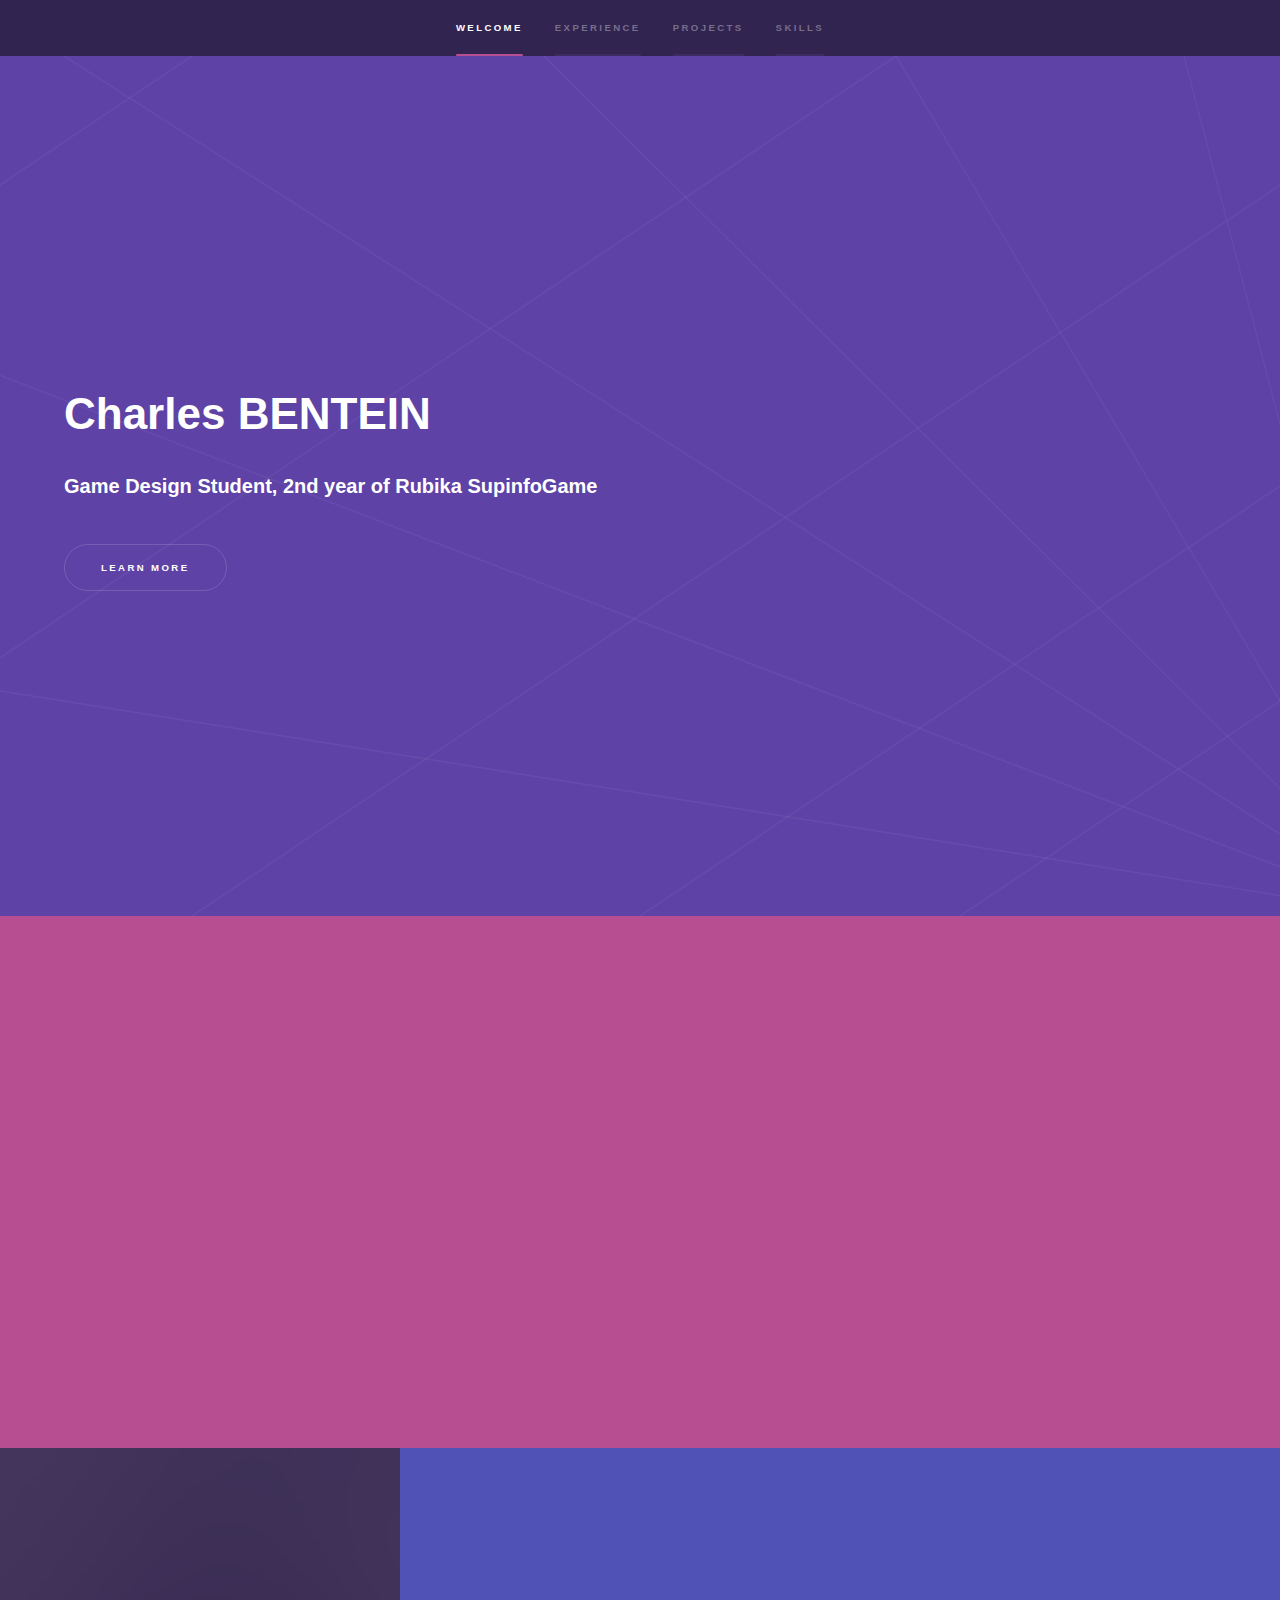
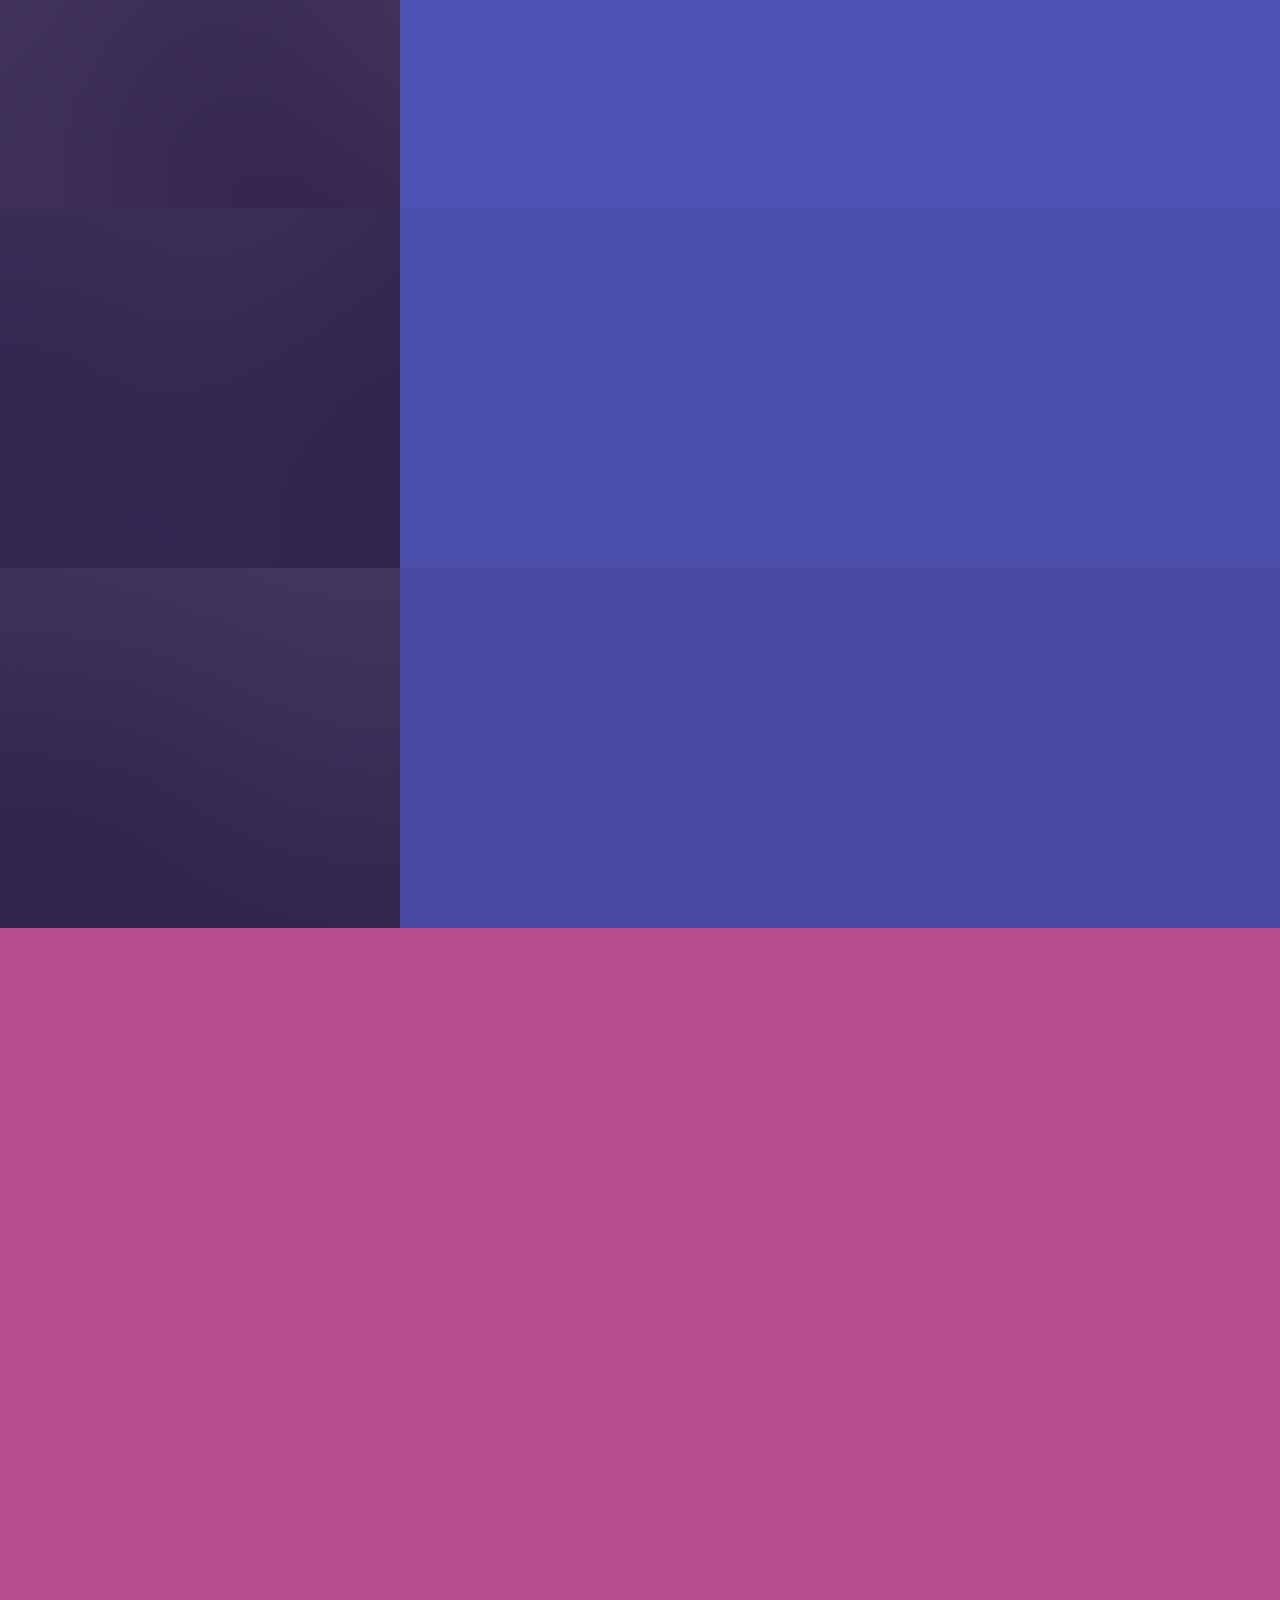
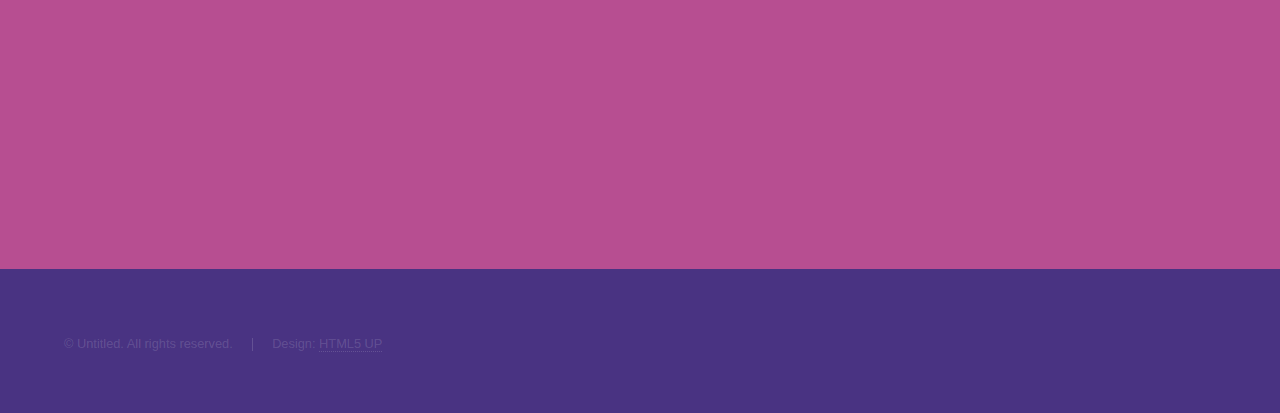
==== commit 0e8b3901: "Starting" ====
--- a/index.html
+++ b/index.html
@@ -20,9 +20,10 @@
 					<nav>
 						<ul>
 							<li><a href="#intro">Welcome</a></li>
-							<li><a href="#one">Who we are</a></li>
-							<li><a href="#two">What we do</a></li>
-							<li><a href="#three">Get in touch</a></li>
+							<li><a href="#career">Experience</a></li>
+							<li><a href="#proj">Projects</a></li>
+							<li><a href="#skill">Skills</a></li>
+							<!-- <li><a href="#three">Get in touch</a></li> -->
 						</ul>
 					</nav>
 				</div>
@@ -35,15 +36,31 @@
 					<section id="intro" class="wrapper style1 fullscreen fade-up">
 						<div class="inner">
 							<h1>Charles BENTEIN</h1>
-							<p>Game Design Student, 2nd year of Rubika SupinfoGame</p>
+							<p><strong>Game Design Student, 2nd year of Rubika SupinfoGame</strong></p>
 							<ul class="actions">
 								<li><a href="#one" class="button scrolly">Learn more</a></li>
 							</ul>
 						</div>
 					</section>
 
-				<!-- One -->
-					<section id="one" class="wrapper style2 spotlights">
+				<!-- Experience -->
+					<section id="career" class="wrapper style3 fade-up">
+						<div class="inner">
+							<h2>Experience</h2>
+							<p>Phasellus convallis elit id ullamcorper pulvinar. Duis aliquam turpis mauris, eu ultricies erat malesuada quis. Aliquam dapibus, lacus eget hendrerit bibendum, urna est aliquam sem, sit amet imperdiet est velit quis lorem.</p>
+							<ul class="alt">
+								<h4>2023 - Graduate from Rubika SupinfoGame in Game Design</h4>
+								<p>Vos mère boivent de la kro !</p>
+								<h4>Jul to Aug 2019 - LE CHEMIN DE TRAVERSE as Game Designer</h4>
+								<p>Lorem ipsum dolor sit amet. Phasellus convallis elit id ullamcorper pulvinar. Duis aliquam turpis mauris, eu ultricies erat malesuada quis. Aliquam dapibus, lacus eget hendrerit bibendum, urna est aliquam sem, sit amet imperdiet est velit quis lorem.</p>
+							</ul>
+							<ul class="actions">
+								<li><a href="generic.html" class="button">Learn more</a></li>
+							</ul>
+						</div>
+					</section>
+				<!-- Projects -->
+					<section id="proj" class="wrapper style2 spotlights">
 						<section>
 							<a href="#" class="image"><img src="images/pic01.jpg" alt="" data-position="center center" /></a>
 							<div class="content">
@@ -82,8 +99,8 @@
 						</section>
 					</section>
 
-				<!-- Two -->
-					<section id="two" class="wrapper style3 fade-up">
+				<!-- Skills -->
+					<section id="skill" class="wrapper style3 fade-up">
 						<div class="inner">
 							<h2>What we do</h2>
 							<p>Phasellus convallis elit id ullamcorper pulvinar. Duis aliquam turpis mauris, eu ultricies erat malesuada quis. Aliquam dapibus, lacus eget hendrerit bibendum, urna est aliquam sem, sit amet imperdiet est velit quis lorem.</p>
@@ -125,7 +142,7 @@
 						</div>
 					</section>
 
-				<!-- Three -->
+				<!-- Three
 					<section id="three" class="wrapper style1 fade-up">
 						<div class="inner">
 							<h2>Get in touch</h2>
@@ -183,6 +200,7 @@
 							</div>
 						</div>
 					</section>
+					-->
 
 			</div>
 
--- a/assets/css/main.css
+++ b/assets/css/main.css
@@ -115,7 +115,7 @@
 /* Type */
 
 	body, input, select, textarea {
-		color: rgba(255, 255, 255, 0.55);
+		color: rgba(255, 255, 255, 0.83);
 		font-family: Arial, Helvetica, sans-serif;
 		font-size: 16.5pt;
 		font-weight: normal;
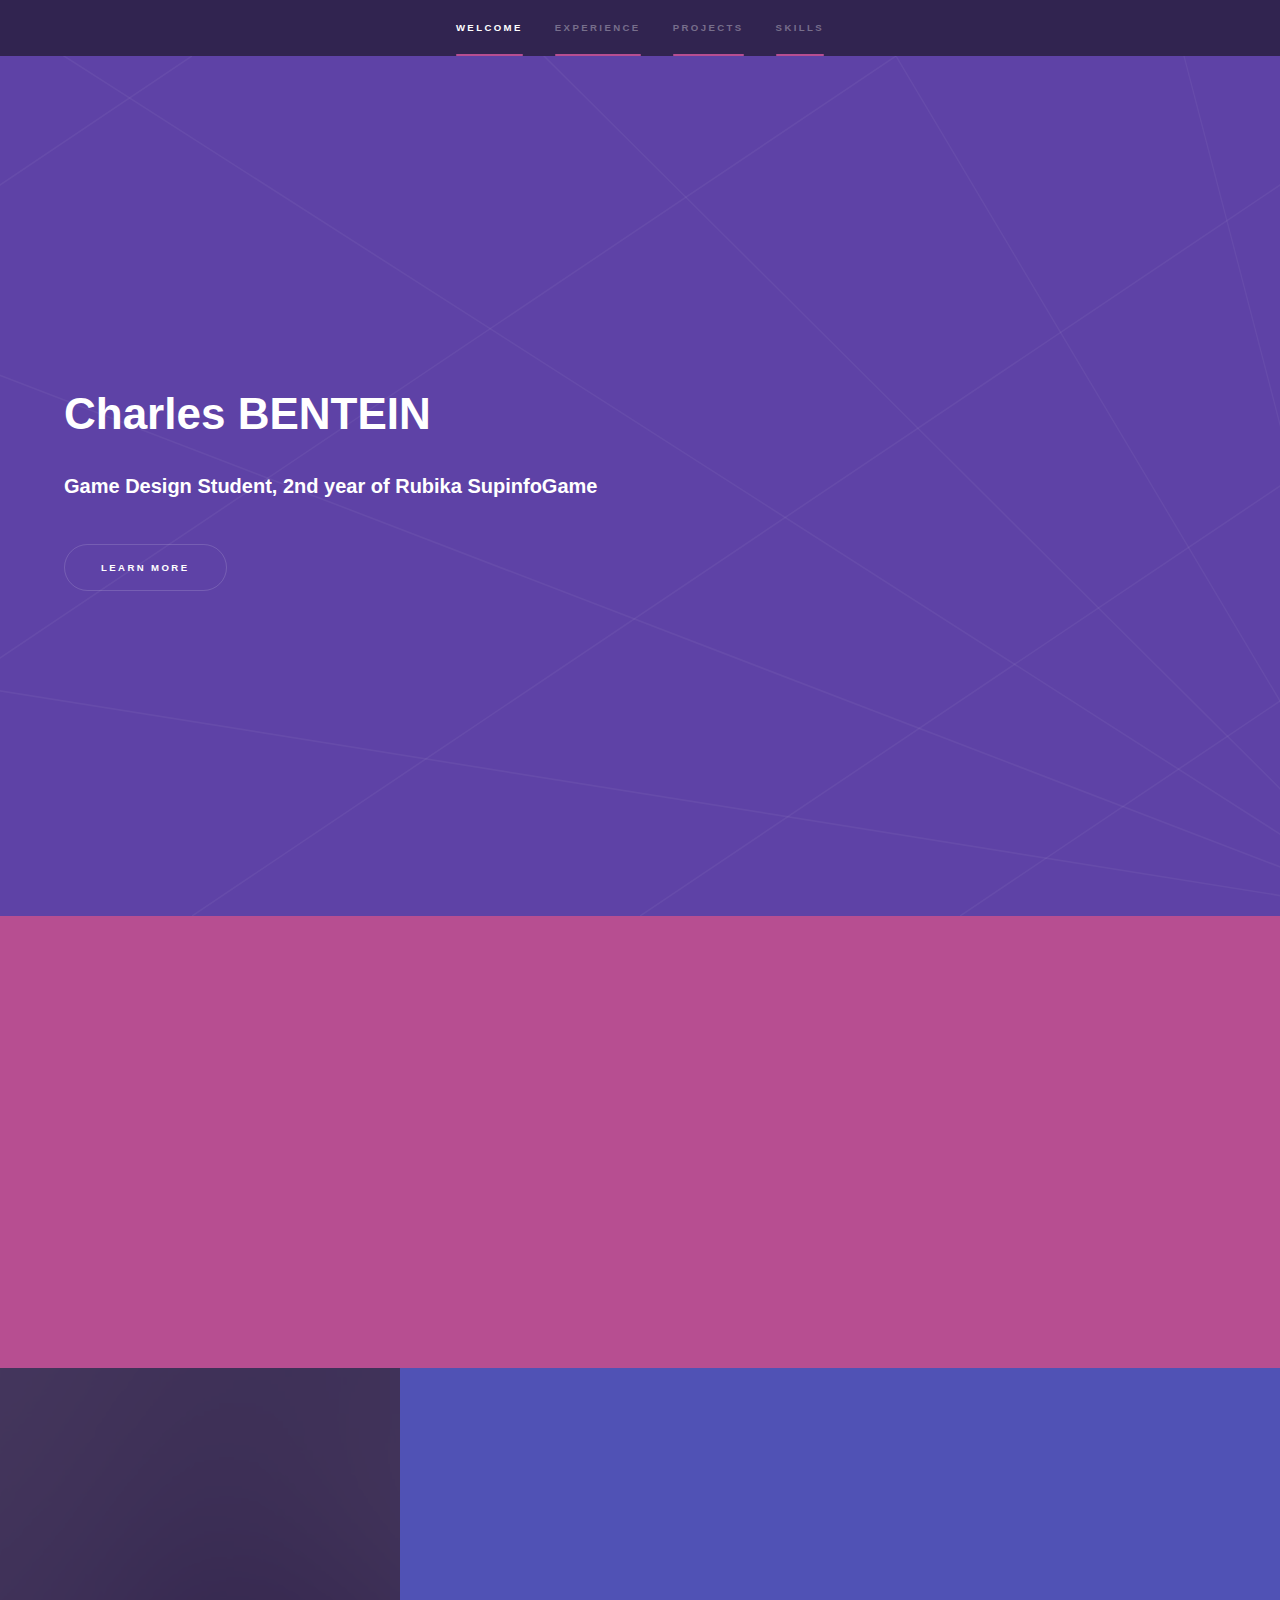
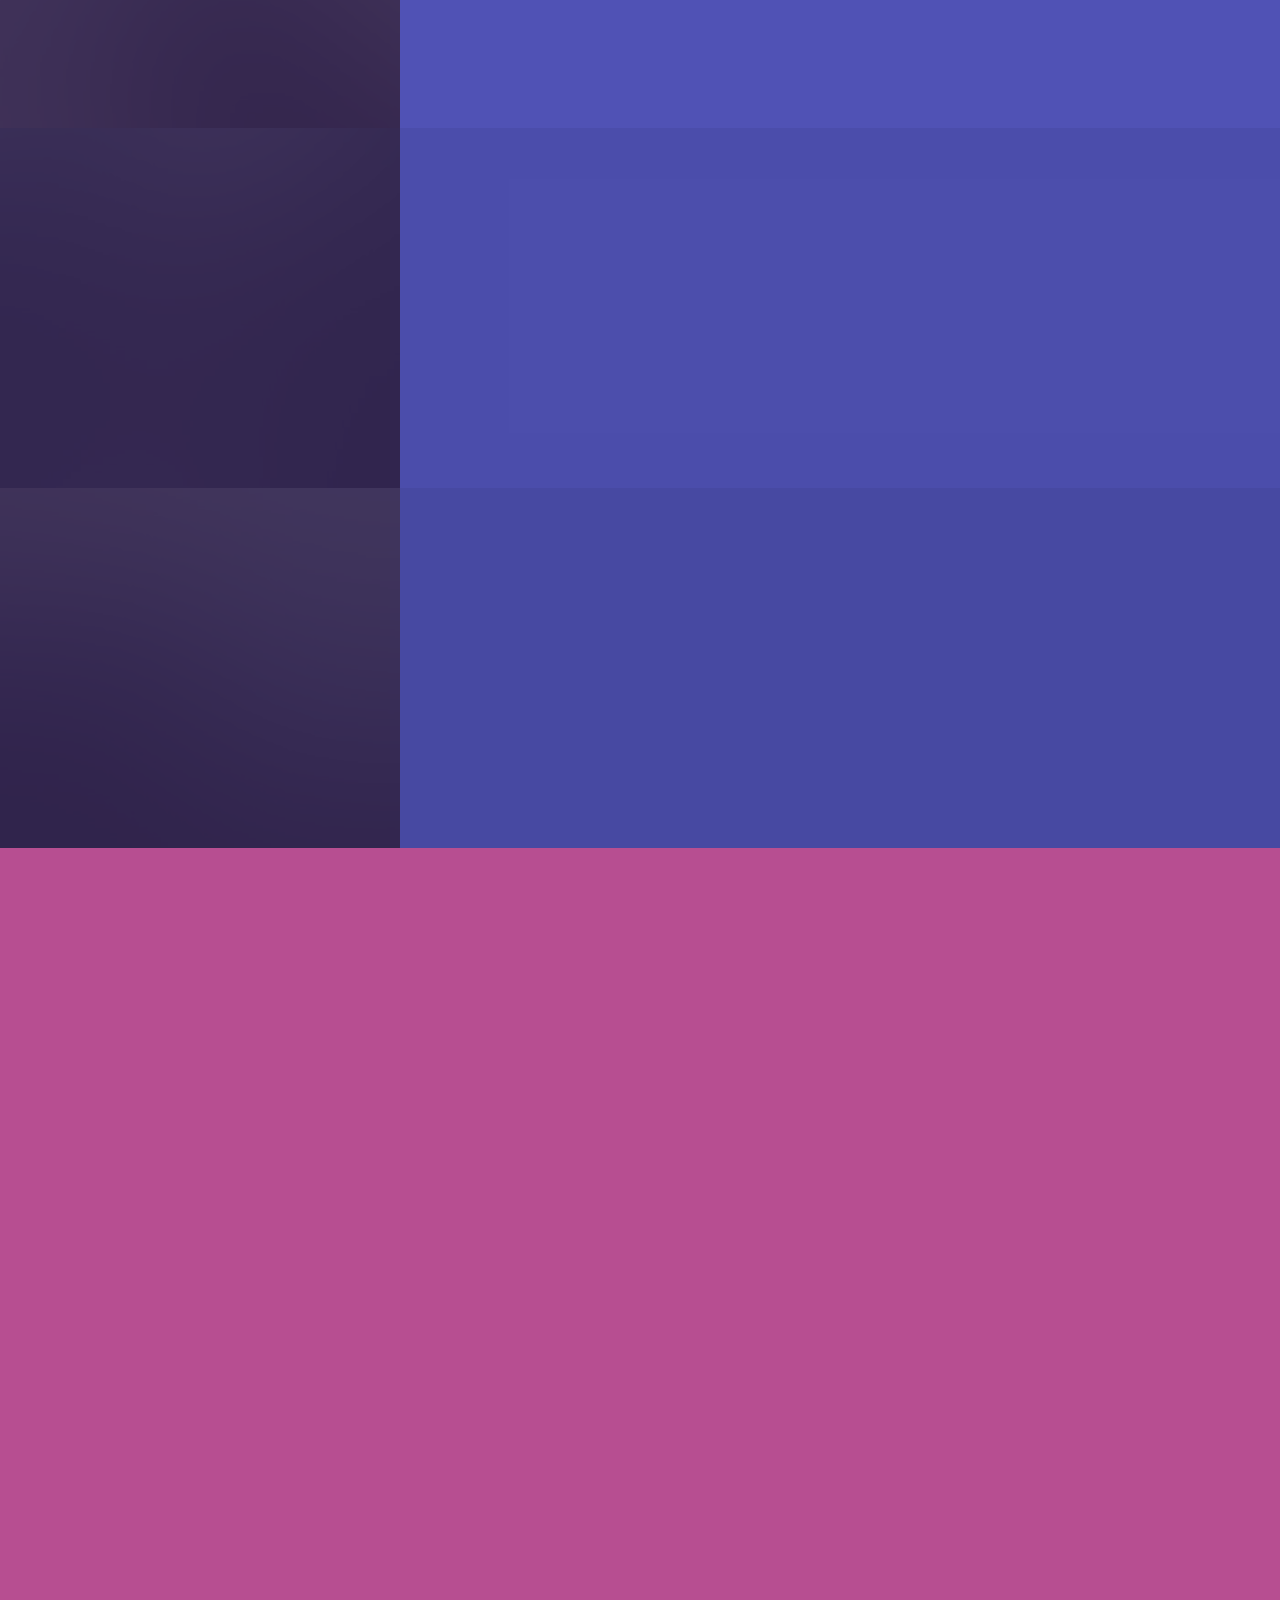
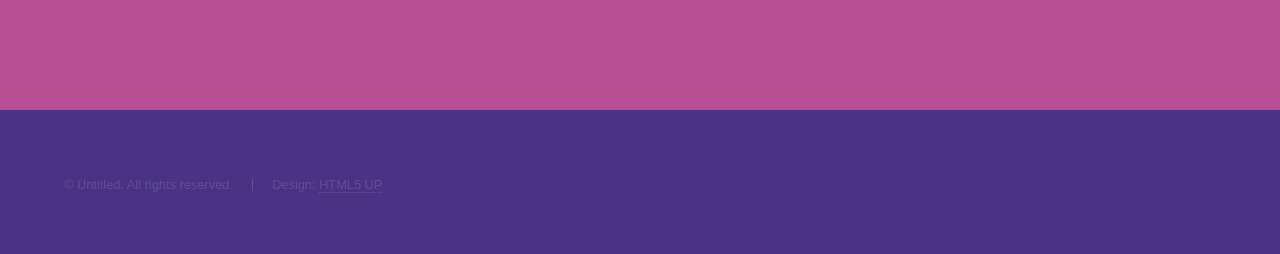
==== commit e918b95a: "Start setting up project pages" ====
--- a/index.html
+++ b/index.html
@@ -38,7 +38,7 @@
 							<h1>Charles BENTEIN</h1>
 							<p><strong>Game Design Student, 2nd year of Rubika SupinfoGame</strong></p>
 							<ul class="actions">
-								<li><a href="#one" class="button scrolly">Learn more</a></li>
+								<li><a href="#career" class="button scrolly">Learn more</a></li>
 							</ul>
 						</div>
 					</section>
@@ -54,9 +54,6 @@
 								<h4>Jul to Aug 2019 - LE CHEMIN DE TRAVERSE as Game Designer</h4>
 								<p>Lorem ipsum dolor sit amet. Phasellus convallis elit id ullamcorper pulvinar. Duis aliquam turpis mauris, eu ultricies erat malesuada quis. Aliquam dapibus, lacus eget hendrerit bibendum, urna est aliquam sem, sit amet imperdiet est velit quis lorem.</p>
 							</ul>
-							<ul class="actions">
-								<li><a href="generic.html" class="button">Learn more</a></li>
-							</ul>
 						</div>
 					</section>
 				<!-- Projects -->
@@ -65,10 +62,12 @@
 							<a href="#" class="image"><img src="images/pic01.jpg" alt="" data-position="center center" /></a>
 							<div class="content">
 								<div class="inner">
-									<h2>Sed ipsum dolor</h2>
-									<p>Phasellus convallis elit id ullamcorper pulvinar. Duis aliquam turpis mauris, eu ultricies erat malesuada quis. Aliquam dapibus.</p>
+									<h2>Anemia</h2>
+									<h5>Rogue-lite, 4 months, team of 8</h5>
+									<h5>Level design, programming</h5>
+									<p>Play as a newly transformed vampire whose health is depleting constantly.</p>
 									<ul class="actions">
-										<li><a href="generic.html" class="button">Learn more</a></li>
+										<li><a href="project_anemia.html" class="button">View this</a></li>
 									</ul>
 								</div>
 							</div>
@@ -80,7 +79,7 @@
 									<h2>Feugiat consequat</h2>
 									<p>Phasellus convallis elit id ullamcorper pulvinar. Duis aliquam turpis mauris, eu ultricies erat malesuada quis. Aliquam dapibus.</p>
 									<ul class="actions">
-										<li><a href="generic.html" class="button">Learn more</a></li>
+										<li><a href="generic.html" class="button">View this</a></li>
 									</ul>
 								</div>
 							</div>
@@ -92,7 +91,7 @@
 									<h2>Ultricies aliquam</h2>
 									<p>Phasellus convallis elit id ullamcorper pulvinar. Duis aliquam turpis mauris, eu ultricies erat malesuada quis. Aliquam dapibus.</p>
 									<ul class="actions">
-										<li><a href="generic.html" class="button">Learn more</a></li>
+										<li><a href="generic.html" class="button">View this</a></li>
 									</ul>
 								</div>
 							</div>
@@ -136,9 +135,6 @@
 									<p>Phasellus convallis elit id ullam corper amet et pulvinar. Duis aliquam turpis mauris, sed ultricies erat dapibus.</p>
 								</section>
 							</div>
-							<ul class="actions">
-								<li><a href="generic.html" class="button">Learn more</a></li>
-							</ul>
 						</div>
 					</section>
 
--- a/assets/css/main.css
+++ b/assets/css/main.css
@@ -174,8 +174,15 @@
 		margin: 0 0 2em 0;
 	}
 
-	h1, h2, h3, h4, h5, h6 {
+	h1, h2, h3, h4, h6 {
 		color: #ffffff;
+		font-weight: bold;
+		line-height: 1.5;
+		margin: 0 0 0.5em 0;
+	}
+
+	h5 {
+		color: rgba(255, 255, 255, 0.51);
 		font-weight: bold;
 		line-height: 1.5;
 		margin: 0 0 0.5em 0;
@@ -3763,6 +3770,7 @@
 			#sidebar nav a:before {
 				background: #3c2c62;
 			}
+			<!-- #3c2c62 -->
 
 			#sidebar nav a:after {
 				background-image: -moz-linear-gradient(to right, #5e42a6, #b74e91);
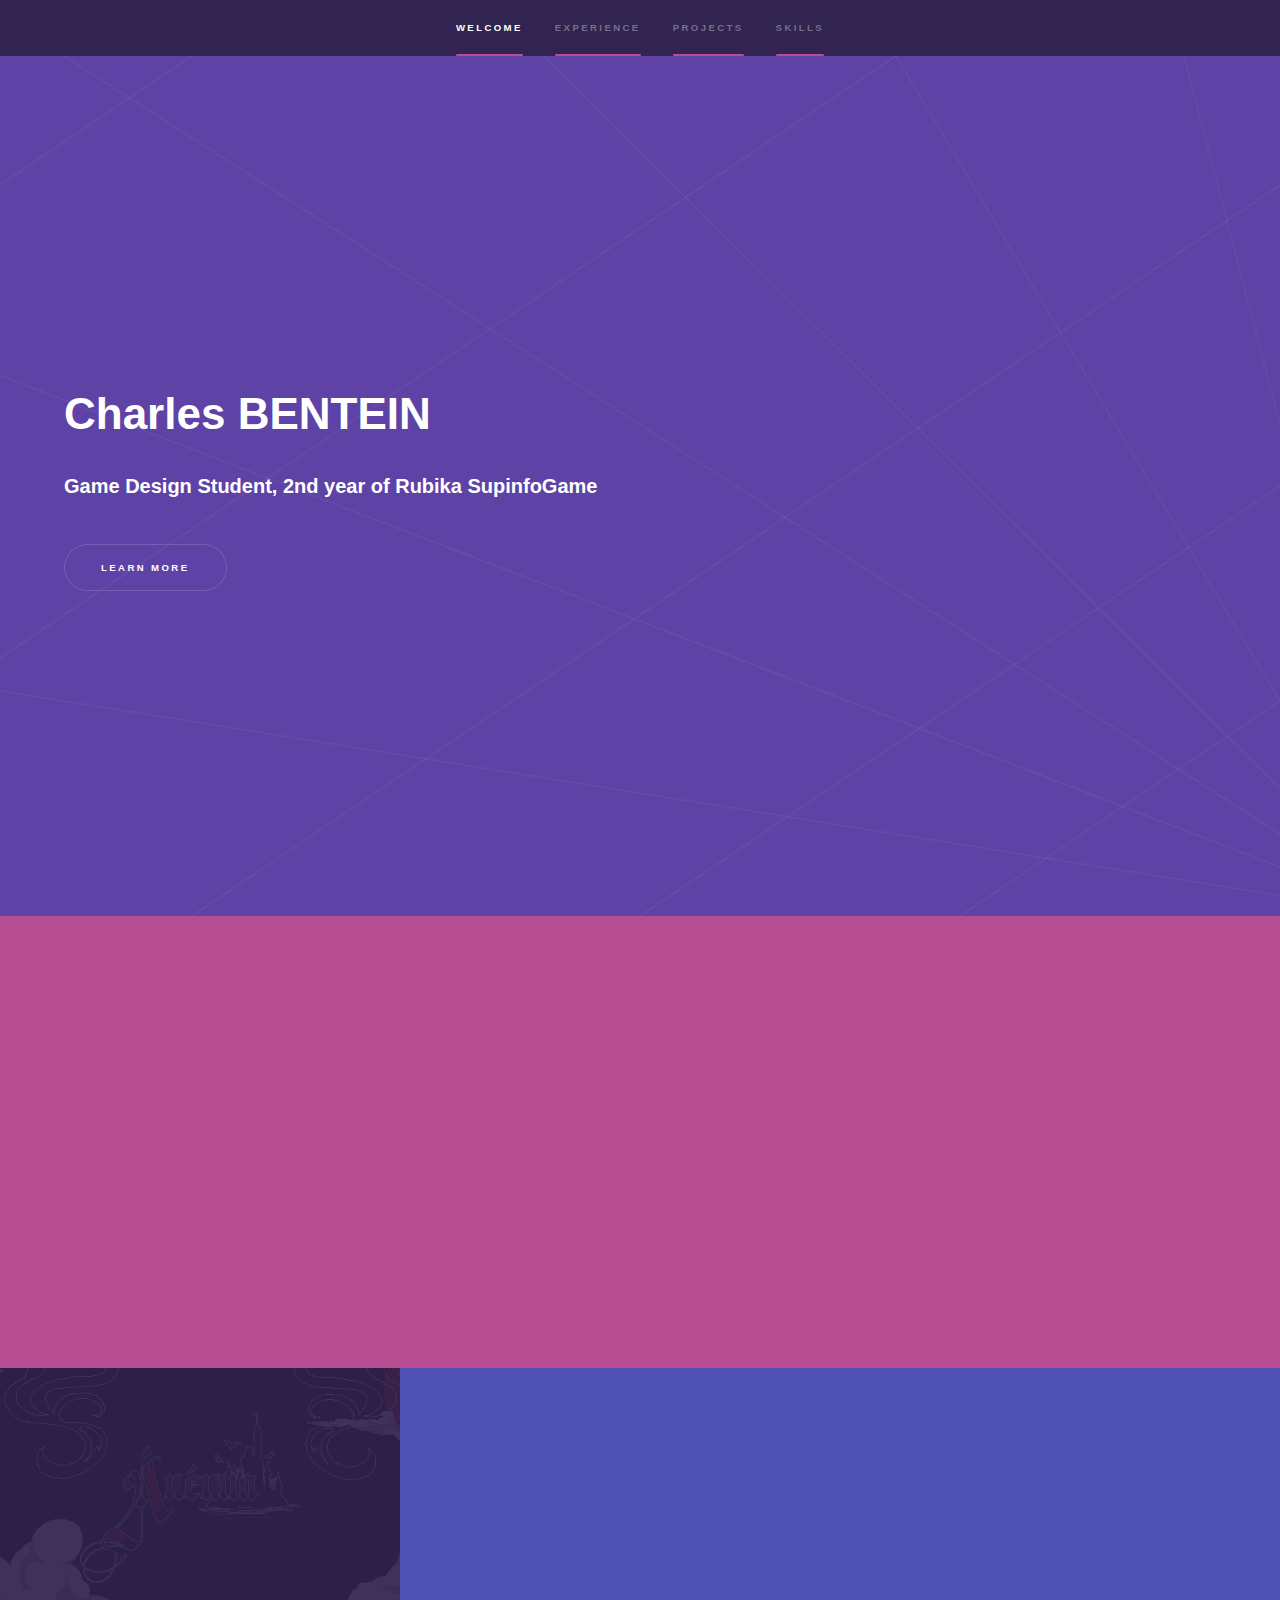
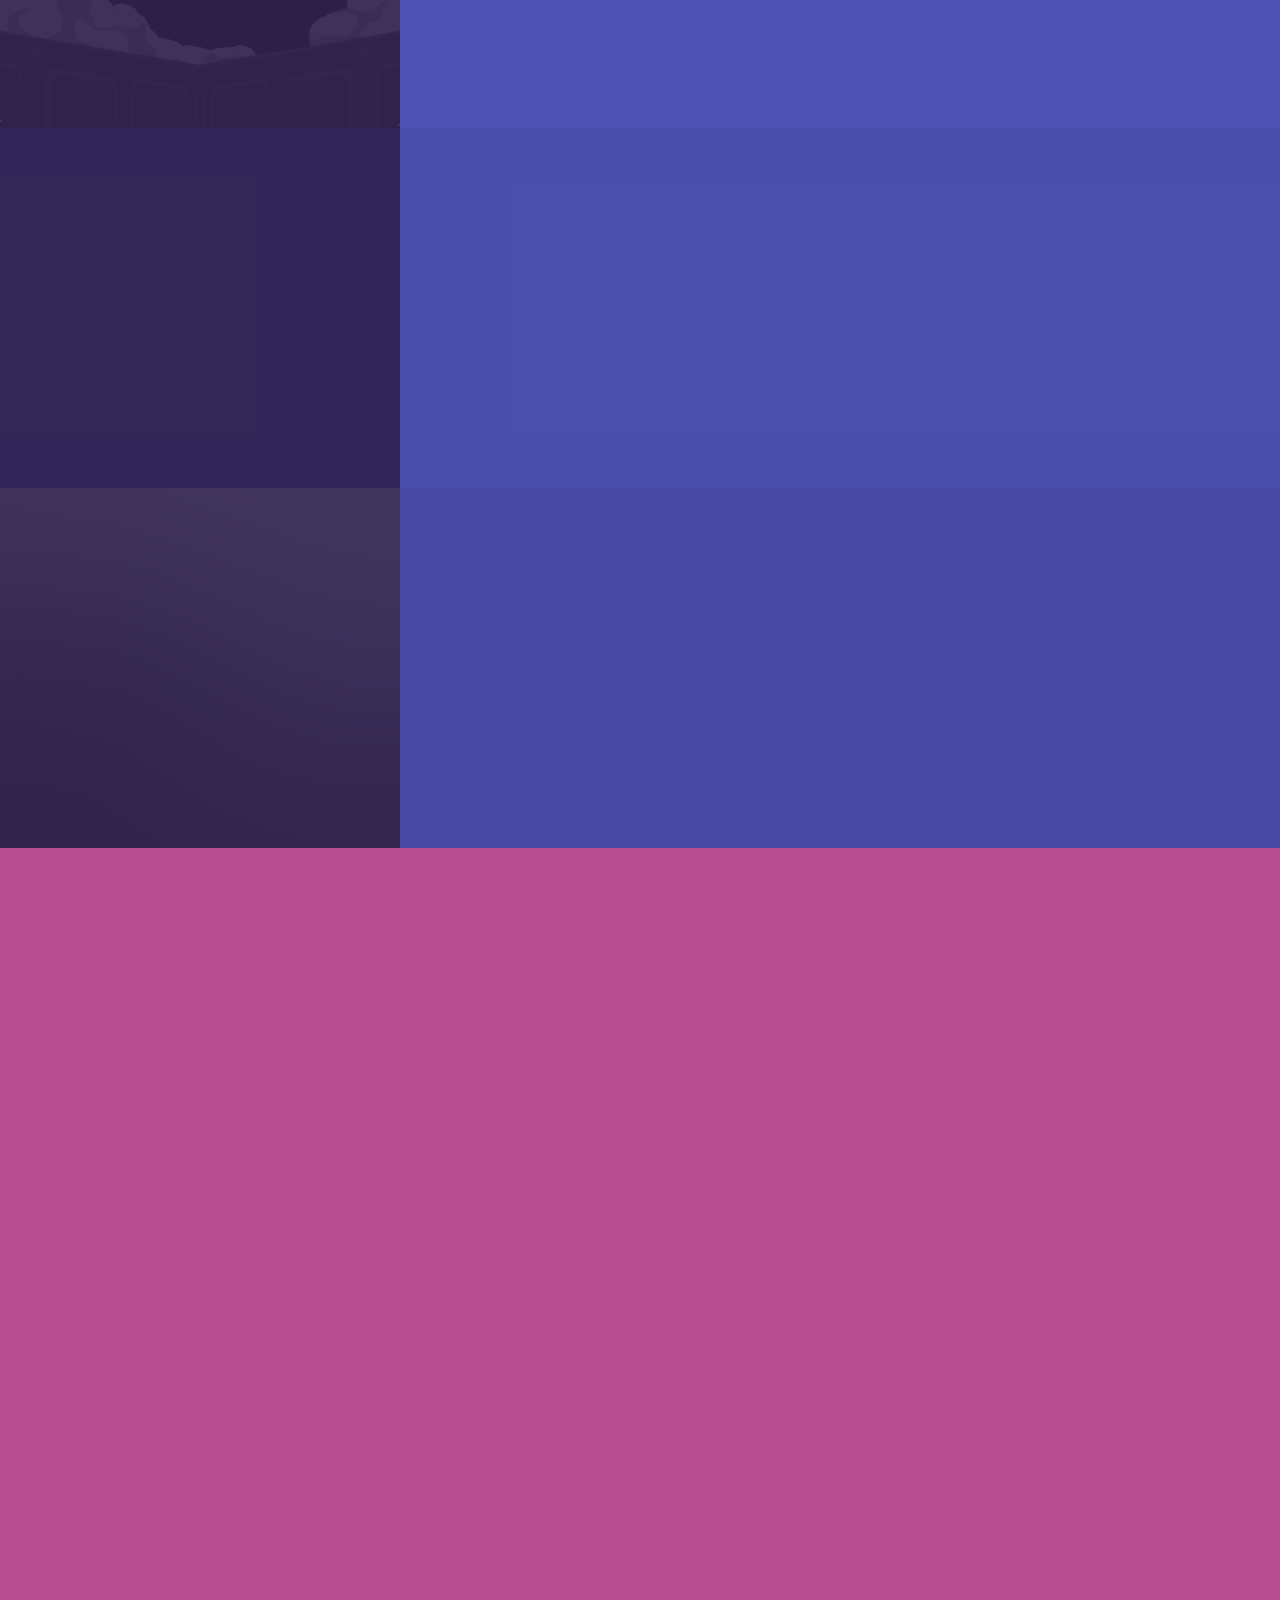
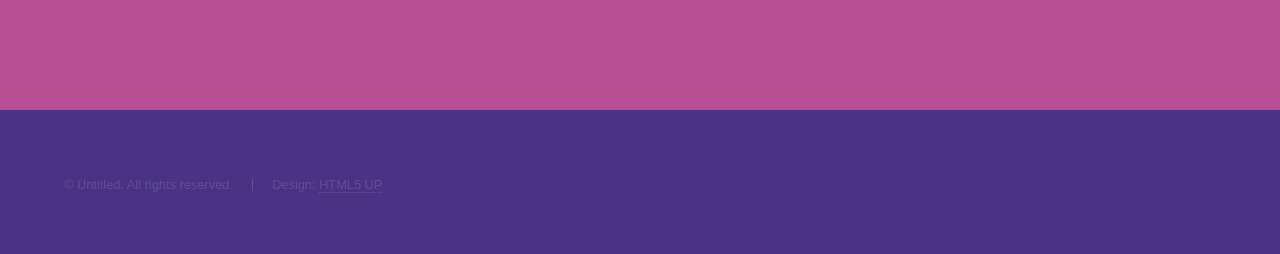
==== commit 2d74aab5: "Oué on add des projets en front, oué" ====
--- a/index.html
+++ b/index.html
@@ -59,7 +59,7 @@
 				<!-- Projects -->
 					<section id="proj" class="wrapper style2 spotlights">
 						<section>
-							<a href="#" class="image"><img src="images/pic01.jpg" alt="" data-position="center center" /></a>
+							<a href="#" class="image"><img src="images/AnemiaWP.png" alt="" data-position="center center" /></a>
 							<div class="content">
 								<div class="inner">
 									<h2>Anemia</h2>
@@ -73,11 +73,12 @@
 							</div>
 						</section>
 						<section>
-							<a href="#" class="image"><img src="images/pic02.jpg" alt="" data-position="top center" /></a>
+							<a href="#" class="image"><img src="images/AfficheMorideth.png" alt="" data-position="top center" /></a>
 							<div class="content">
 								<div class="inner">
-									<h2>Feugiat consequat</h2>
-									<p>Phasellus convallis elit id ullamcorper pulvinar. Duis aliquam turpis mauris, eu ultricies erat malesuada quis. Aliquam dapibus.</p>
+									<h2>Le Secret de Morideth</h2>
+									<h5>Escape Game, 5 days, team of 5</h5>
+									<p>Play as explorers inside an ancient dwarven sanctuary. You are locked out in two seperate rooms and can't see what is in the other room.</p>
 									<ul class="actions">
 										<li><a href="generic.html" class="button">View this</a></li>
 									</ul>
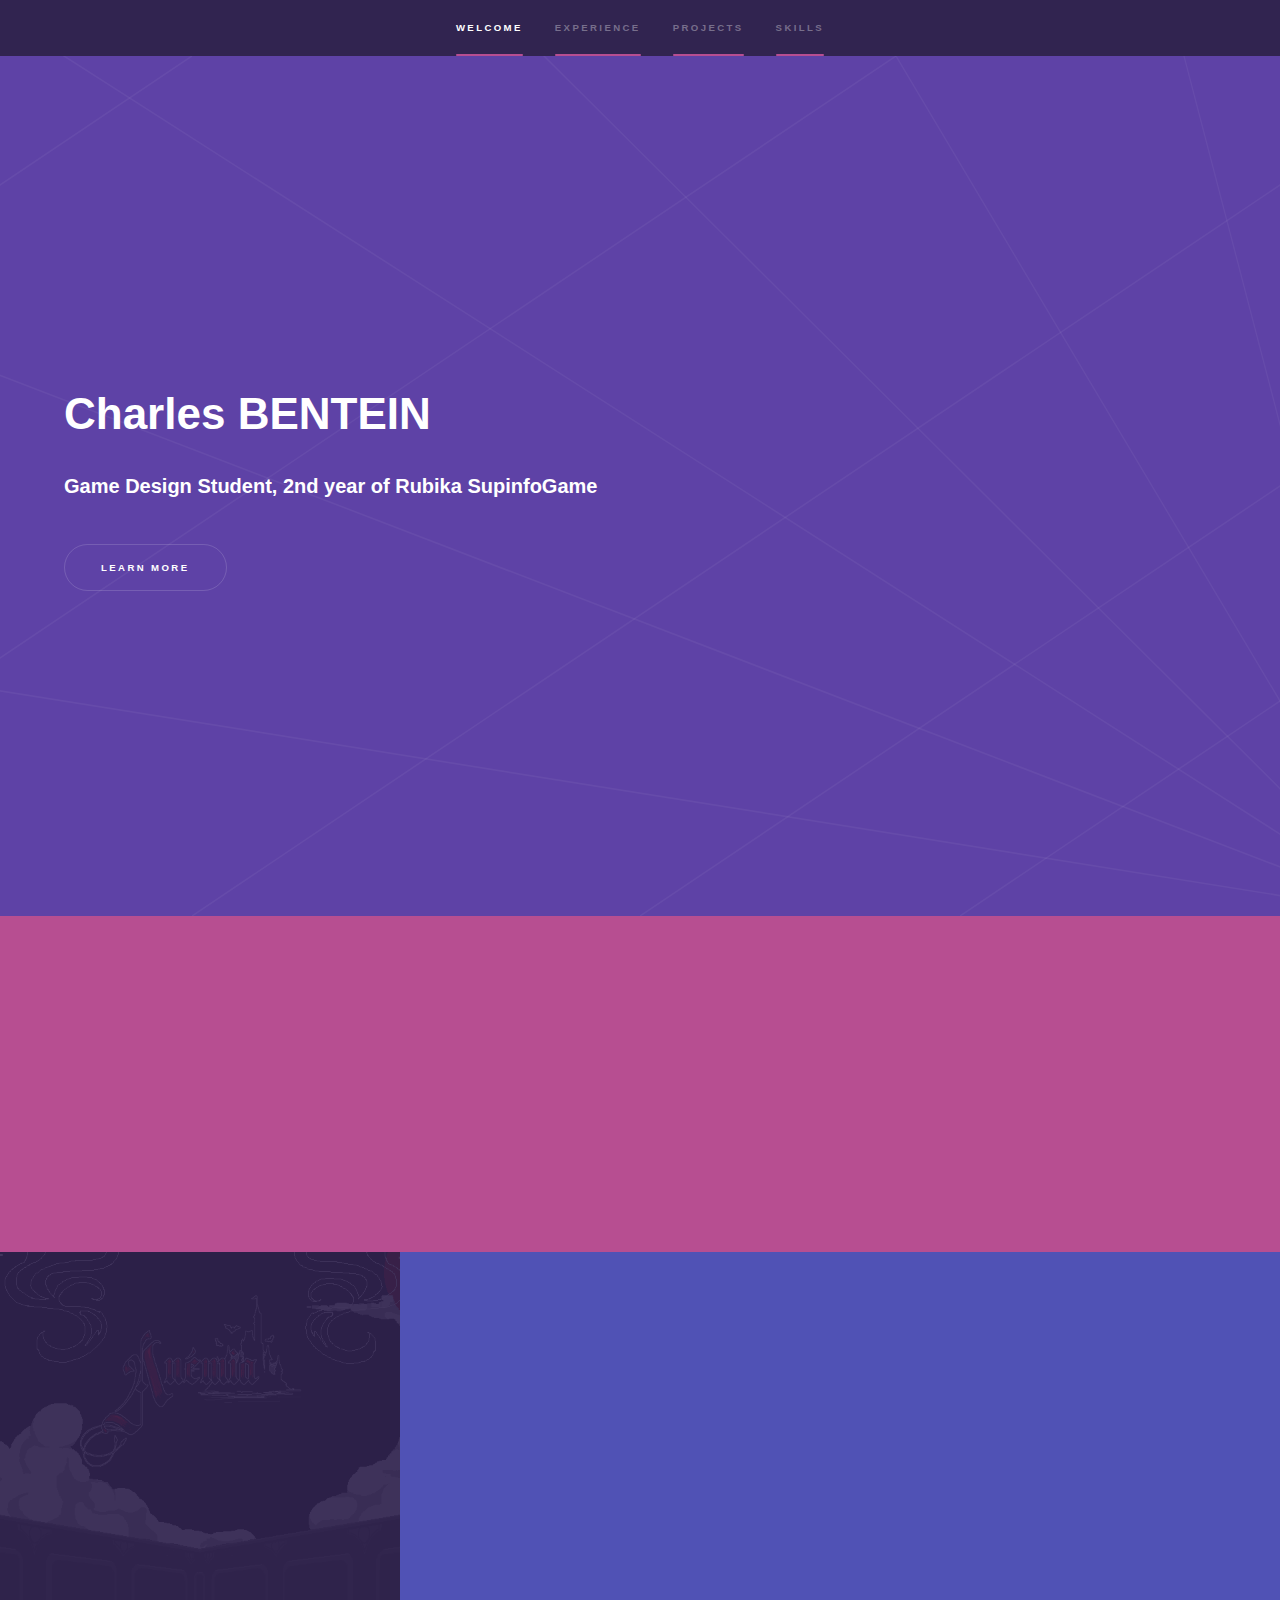
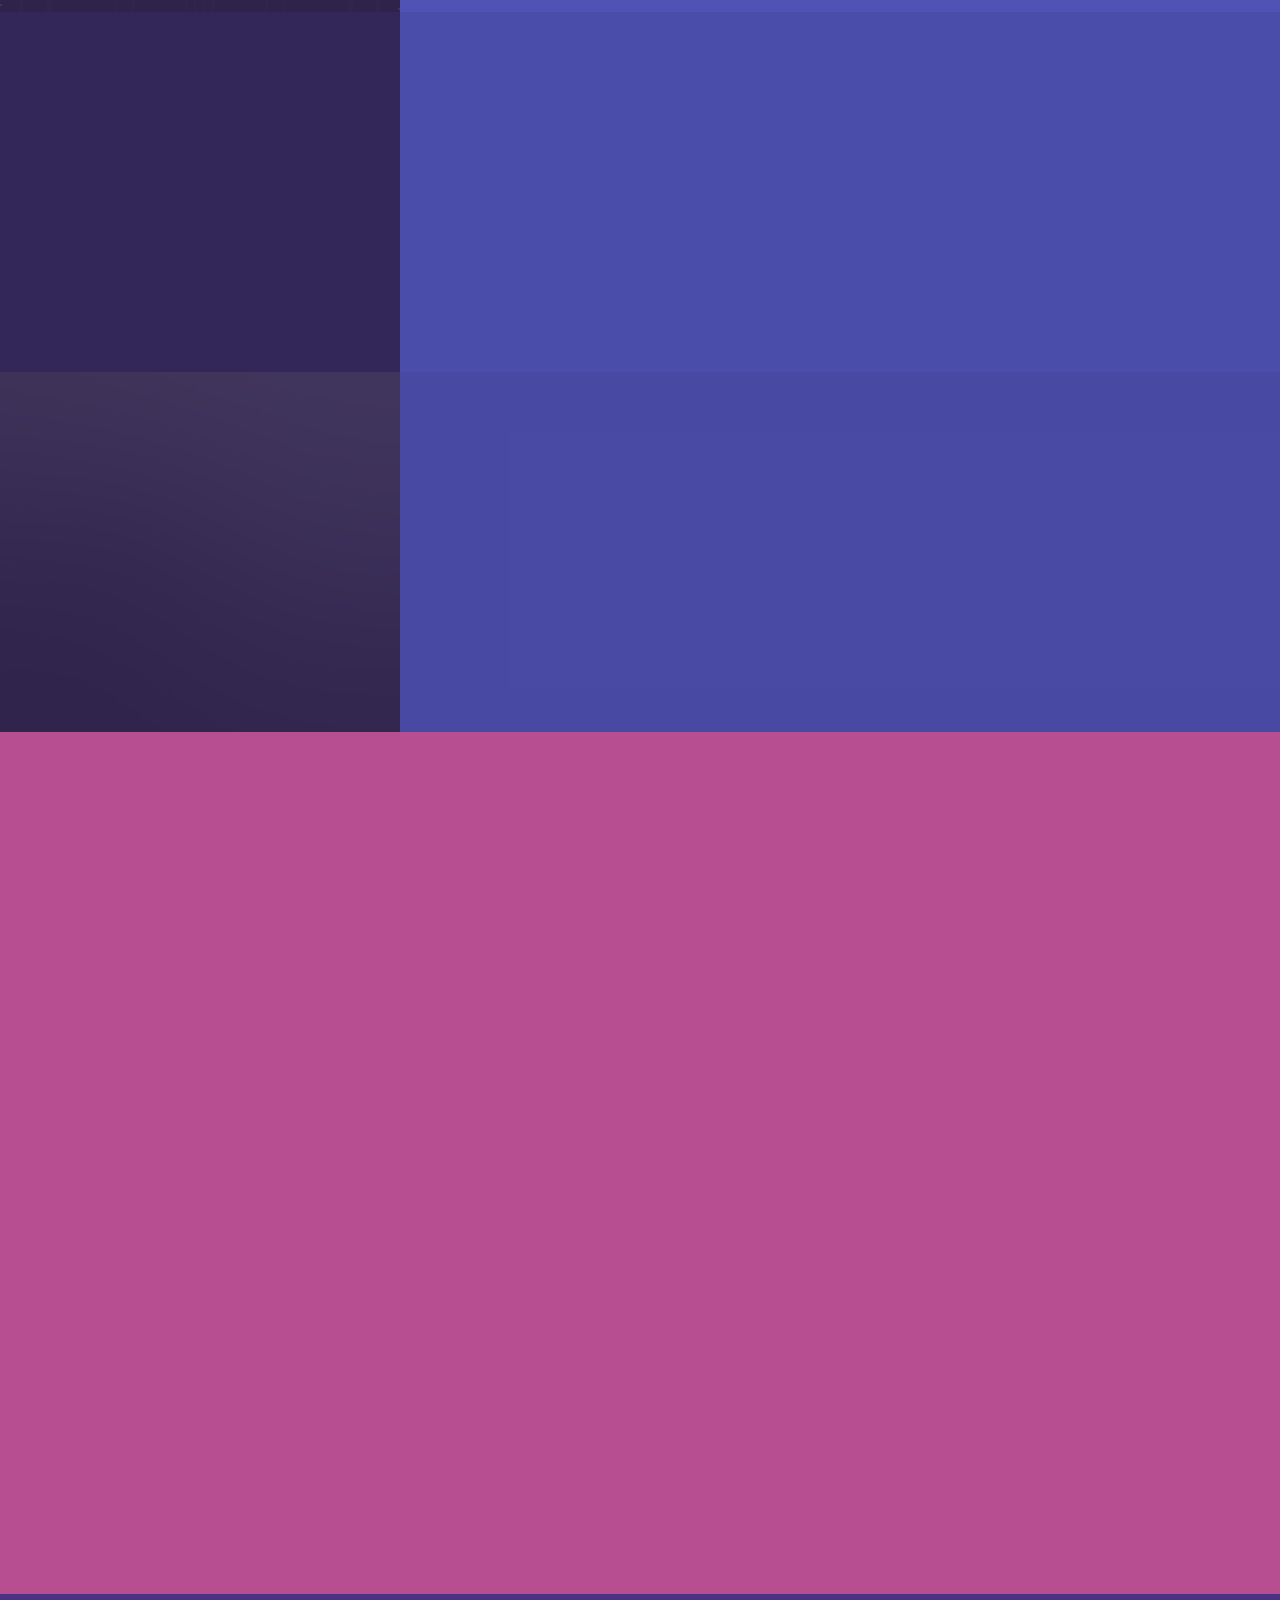
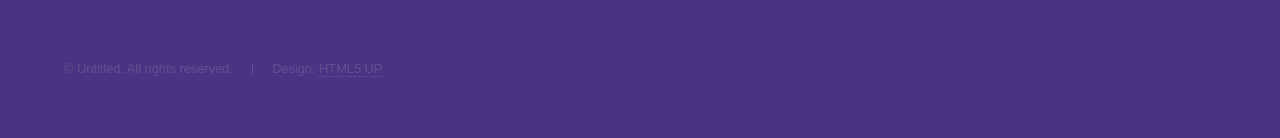
==== commit 50fa33bf: "minor changes, fml" ====
--- a/index.html
+++ b/index.html
@@ -47,12 +47,11 @@
 					<section id="career" class="wrapper style3 fade-up">
 						<div class="inner">
 							<h2>Experience</h2>
-							<p>Phasellus convallis elit id ullamcorper pulvinar. Duis aliquam turpis mauris, eu ultricies erat malesuada quis. Aliquam dapibus, lacus eget hendrerit bibendum, urna est aliquam sem, sit amet imperdiet est velit quis lorem.</p>
 							<ul class="alt">
-								<h4>2023 - Graduate from Rubika SupinfoGame in Game Design</h4>
-								<p>Vos mère boivent de la kro !</p>
+								<h4>Since 2018 - Bachelor Student in Game Design, RUBIKA SupinfoGame </h4>
+								<p>Year-long and semester long projects, plus Intensive Weeks</p>
 								<h4>Jul to Aug 2019 - LE CHEMIN DE TRAVERSE as Game Designer</h4>
-								<p>Lorem ipsum dolor sit amet. Phasellus convallis elit id ullamcorper pulvinar. Duis aliquam turpis mauris, eu ultricies erat malesuada quis. Aliquam dapibus, lacus eget hendrerit bibendum, urna est aliquam sem, sit amet imperdiet est velit quis lorem.</p>
+								<p>Preproduction design of a Treasure Quest based on manga series <i>The Promised Neverland</i> for the festival Arras Matsuri.</p>
 							</ul>
 						</div>
 					</section>
@@ -63,7 +62,7 @@
 							<div class="content">
 								<div class="inner">
 									<h2>Anemia</h2>
-									<h5>Rogue-lite, 4 months, team of 8</h5>
+									<h5>Rogue-lite, 4 months</h5>
 									<h5>Level design, programming</h5>
 									<p>Play as a newly transformed vampire whose health is depleting constantly.</p>
 									<ul class="actions">
@@ -77,7 +76,7 @@
 							<div class="content">
 								<div class="inner">
 									<h2>Le Secret de Morideth</h2>
-									<h5>Escape Game, 5 days, team of 5</h5>
+									<h5>Escape Game, 5 days</h5>
 									<p>Play as explorers inside an ancient dwarven sanctuary. You are locked out in two seperate rooms and can't see what is in the other room.</p>
 									<ul class="actions">
 										<li><a href="generic.html" class="button">View this</a></li>
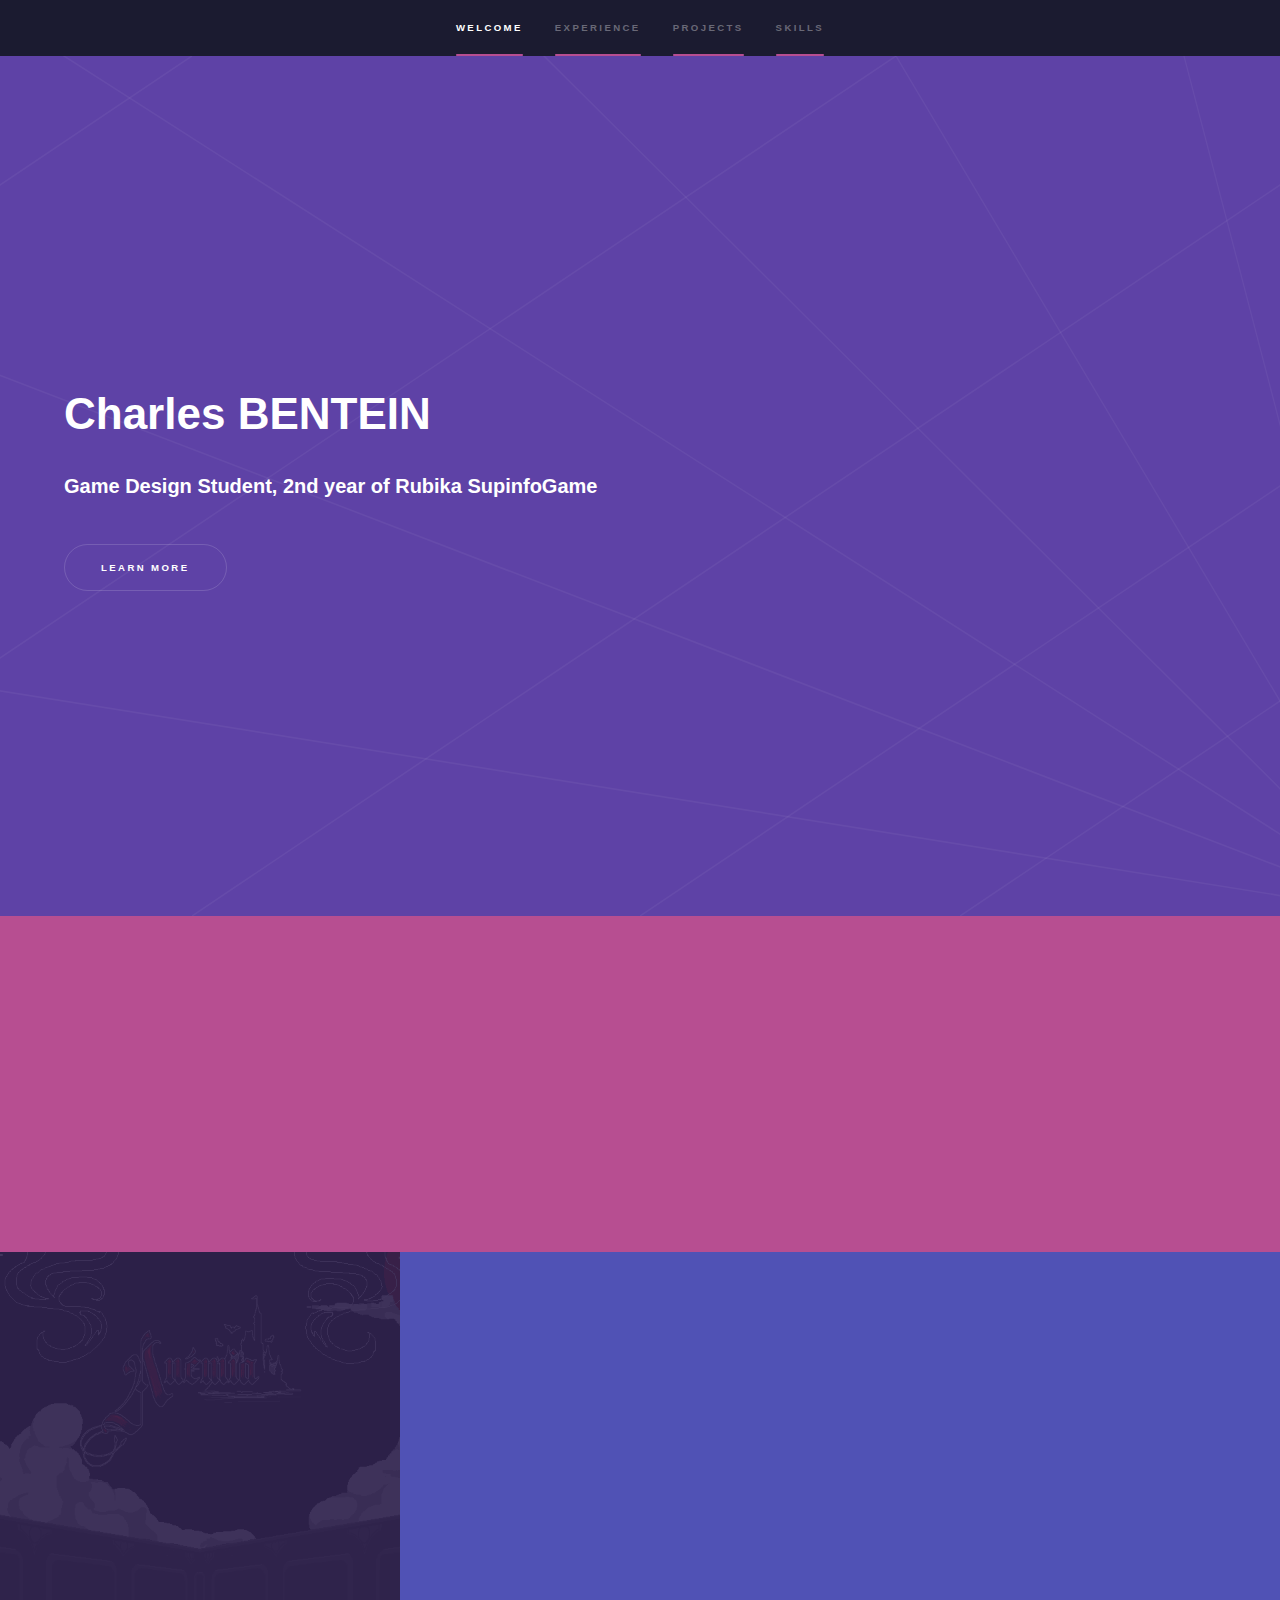
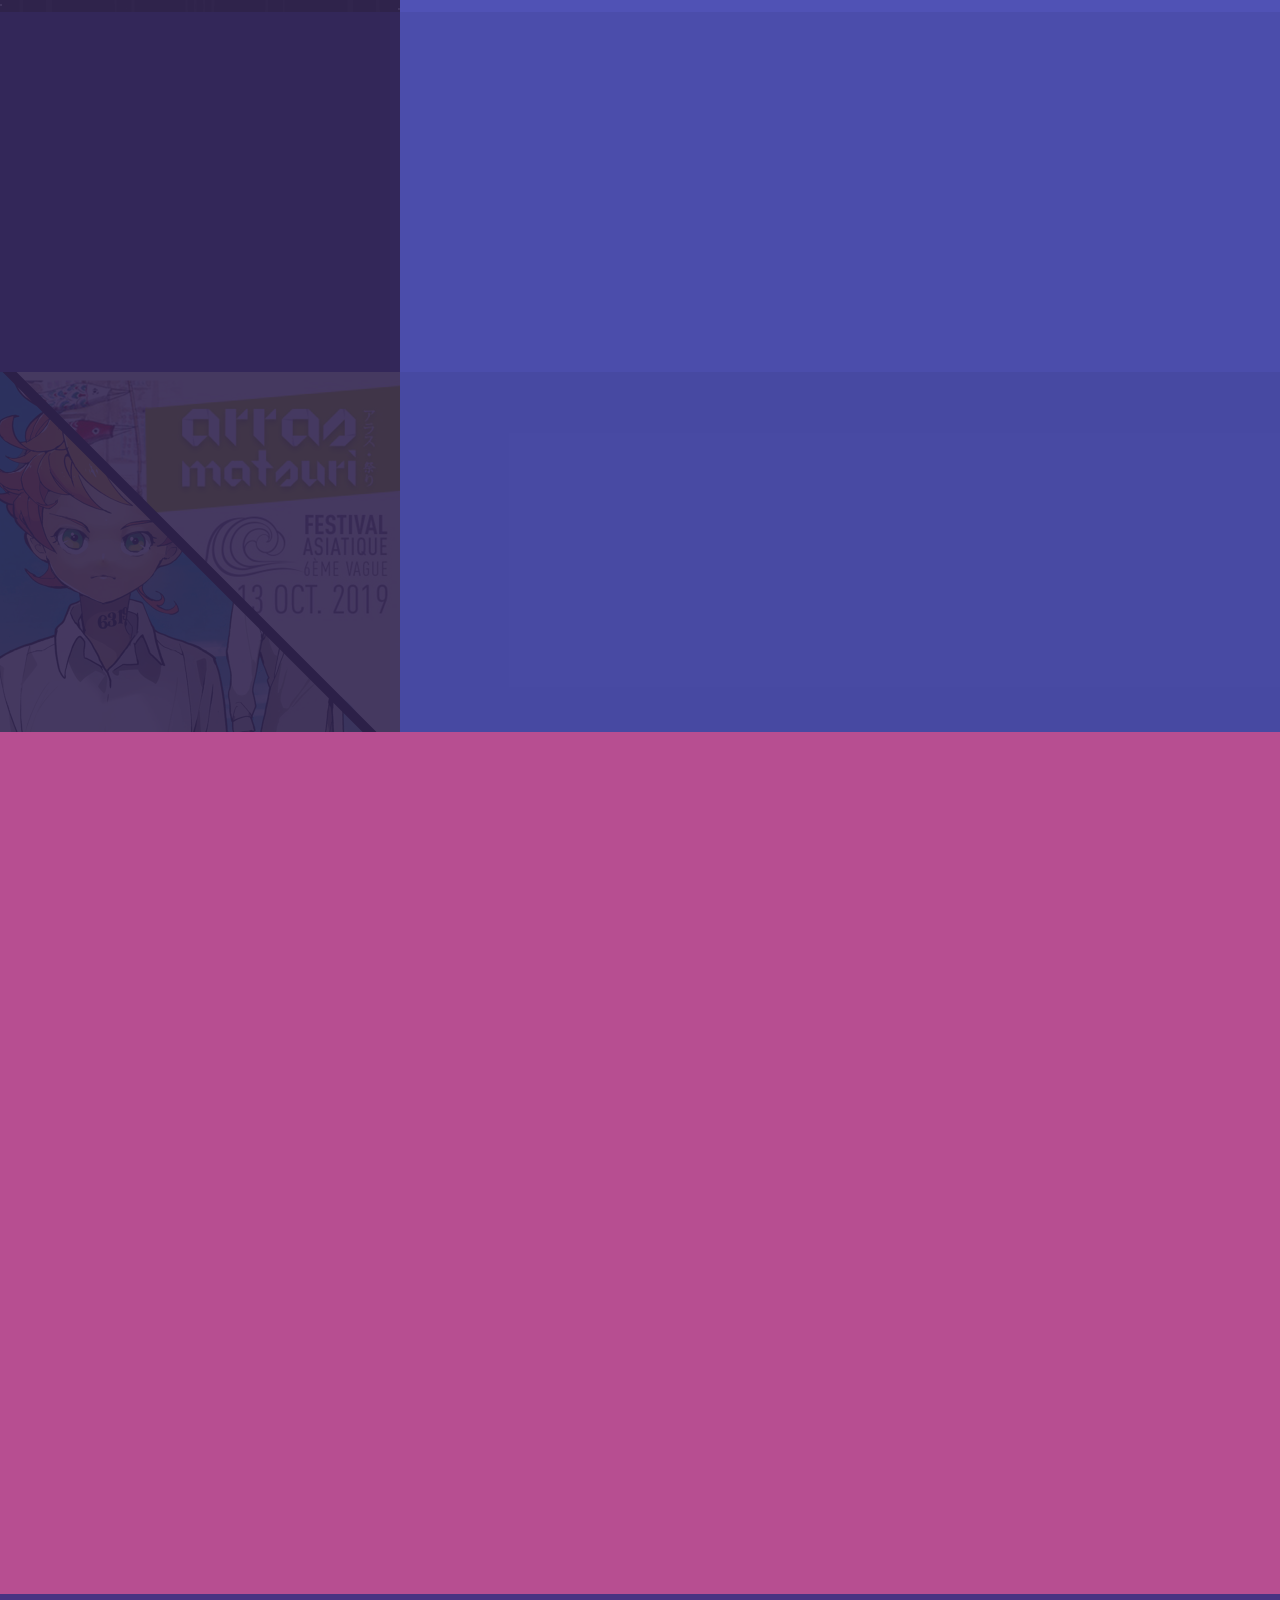
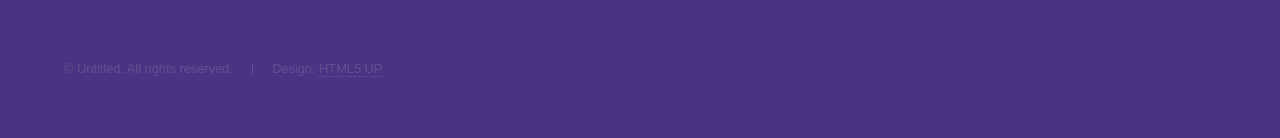
==== commit 797a2d2f: "An image of a project I'm not sure I'm gonna highlight" ====
--- a/index.html
+++ b/index.html
@@ -85,7 +85,7 @@
 							</div>
 						</section>
 						<section>
-							<a href="#" class="image"><img src="images/pic03.jpg" alt="" data-position="25% 25%" /></a>
+							<a href="#" class="image"><img src="images/PromisedTraverse.png" alt="" data-position="25% 25%" /></a>
 							<div class="content">
 								<div class="inner">
 									<h2>Ultricies aliquam</h2>
--- a/assets/css/main.css
+++ b/assets/css/main.css
@@ -2544,6 +2544,7 @@
 
 				.wrapper.style1 .icon.major:before {
 					color: #5e42a6;
+					/*#5e42a6*/
 				}
 
 				.wrapper.style1-alt .icon.major:before {
@@ -2559,7 +2560,8 @@
 				}
 
 				.wrapper.style3 .icon.major:before {
-					color: #b74e91;
+					color: #378a42;
+					/*#b74e91*/
 				}
 
 				.wrapper.style3-alt .icon.major:before {
@@ -3531,7 +3533,8 @@
 
 	#sidebar {
 		padding: 2.5em 2.5em 0.5em 2.5em ;
-		background: #312450;
+		background: #1b1b30;
+		/*#312450*/
 		cursor: default;
 		height: 100vh;
 		left: 0;
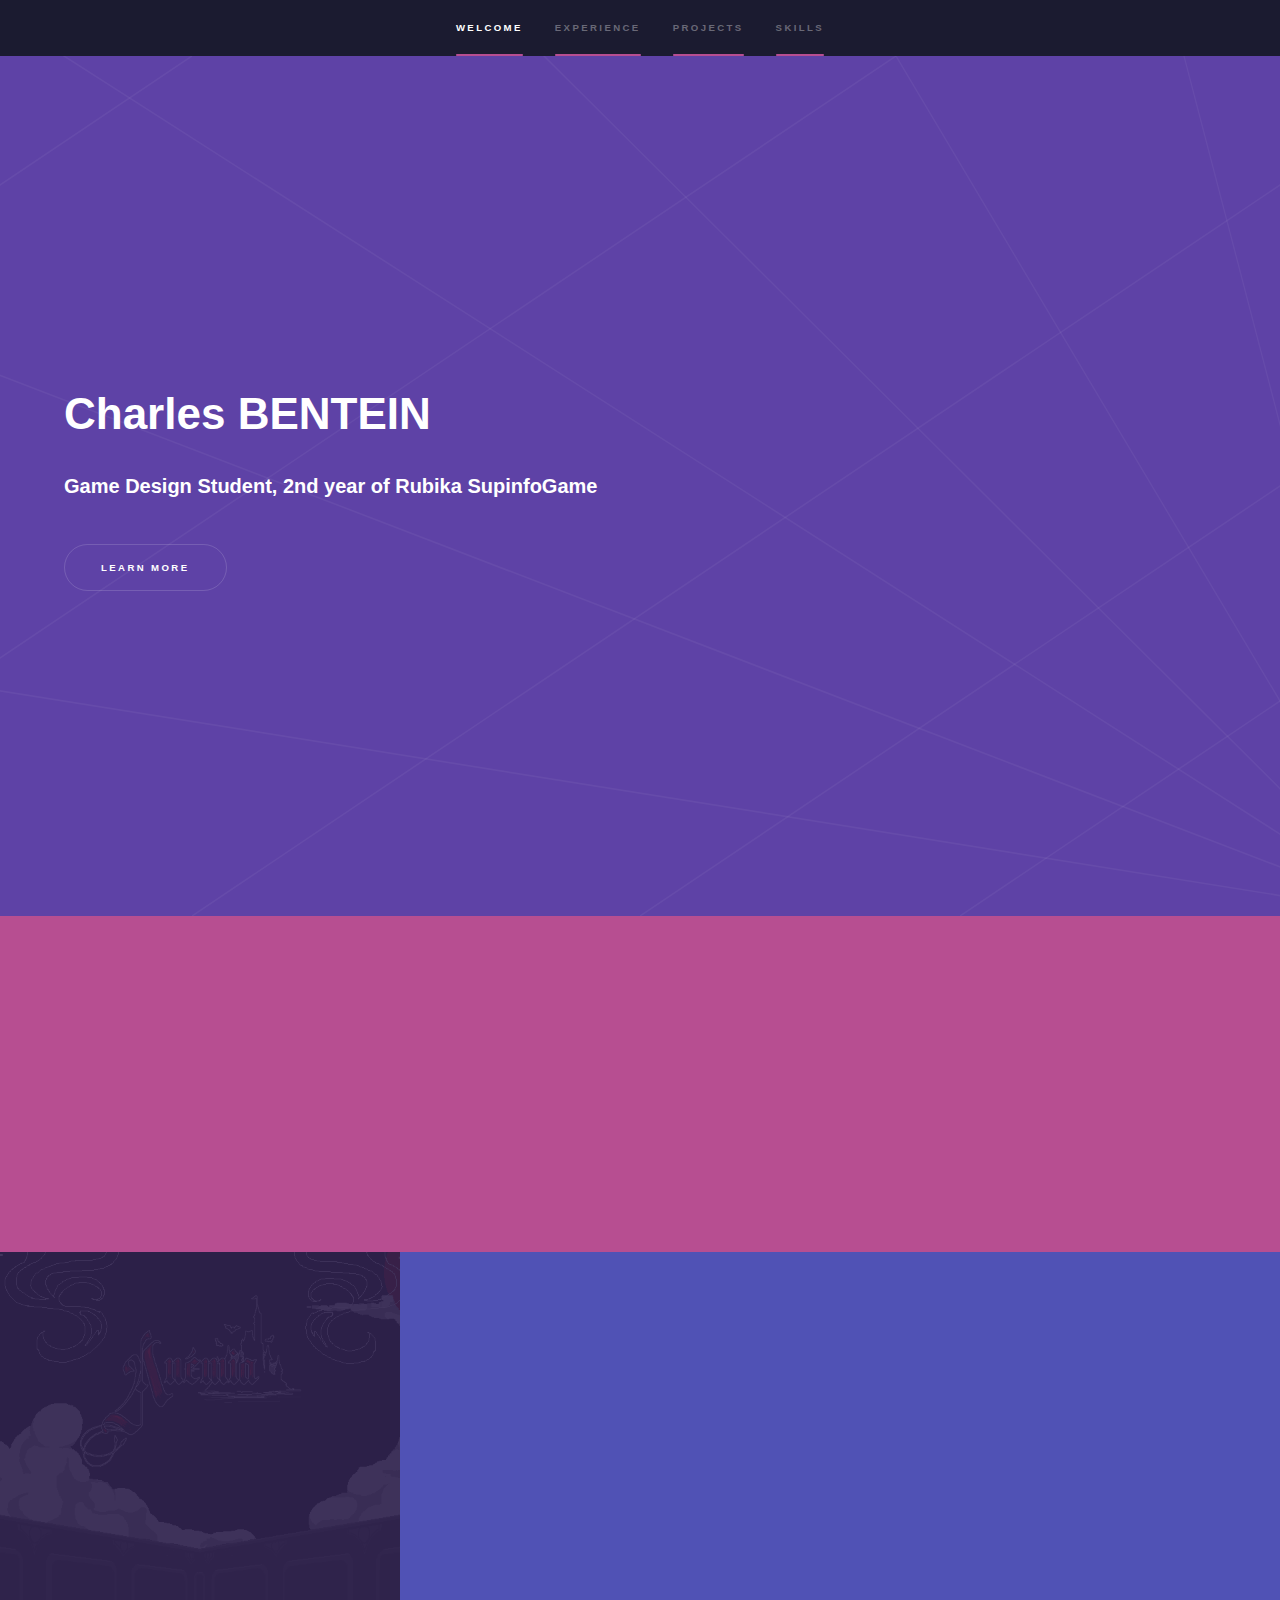
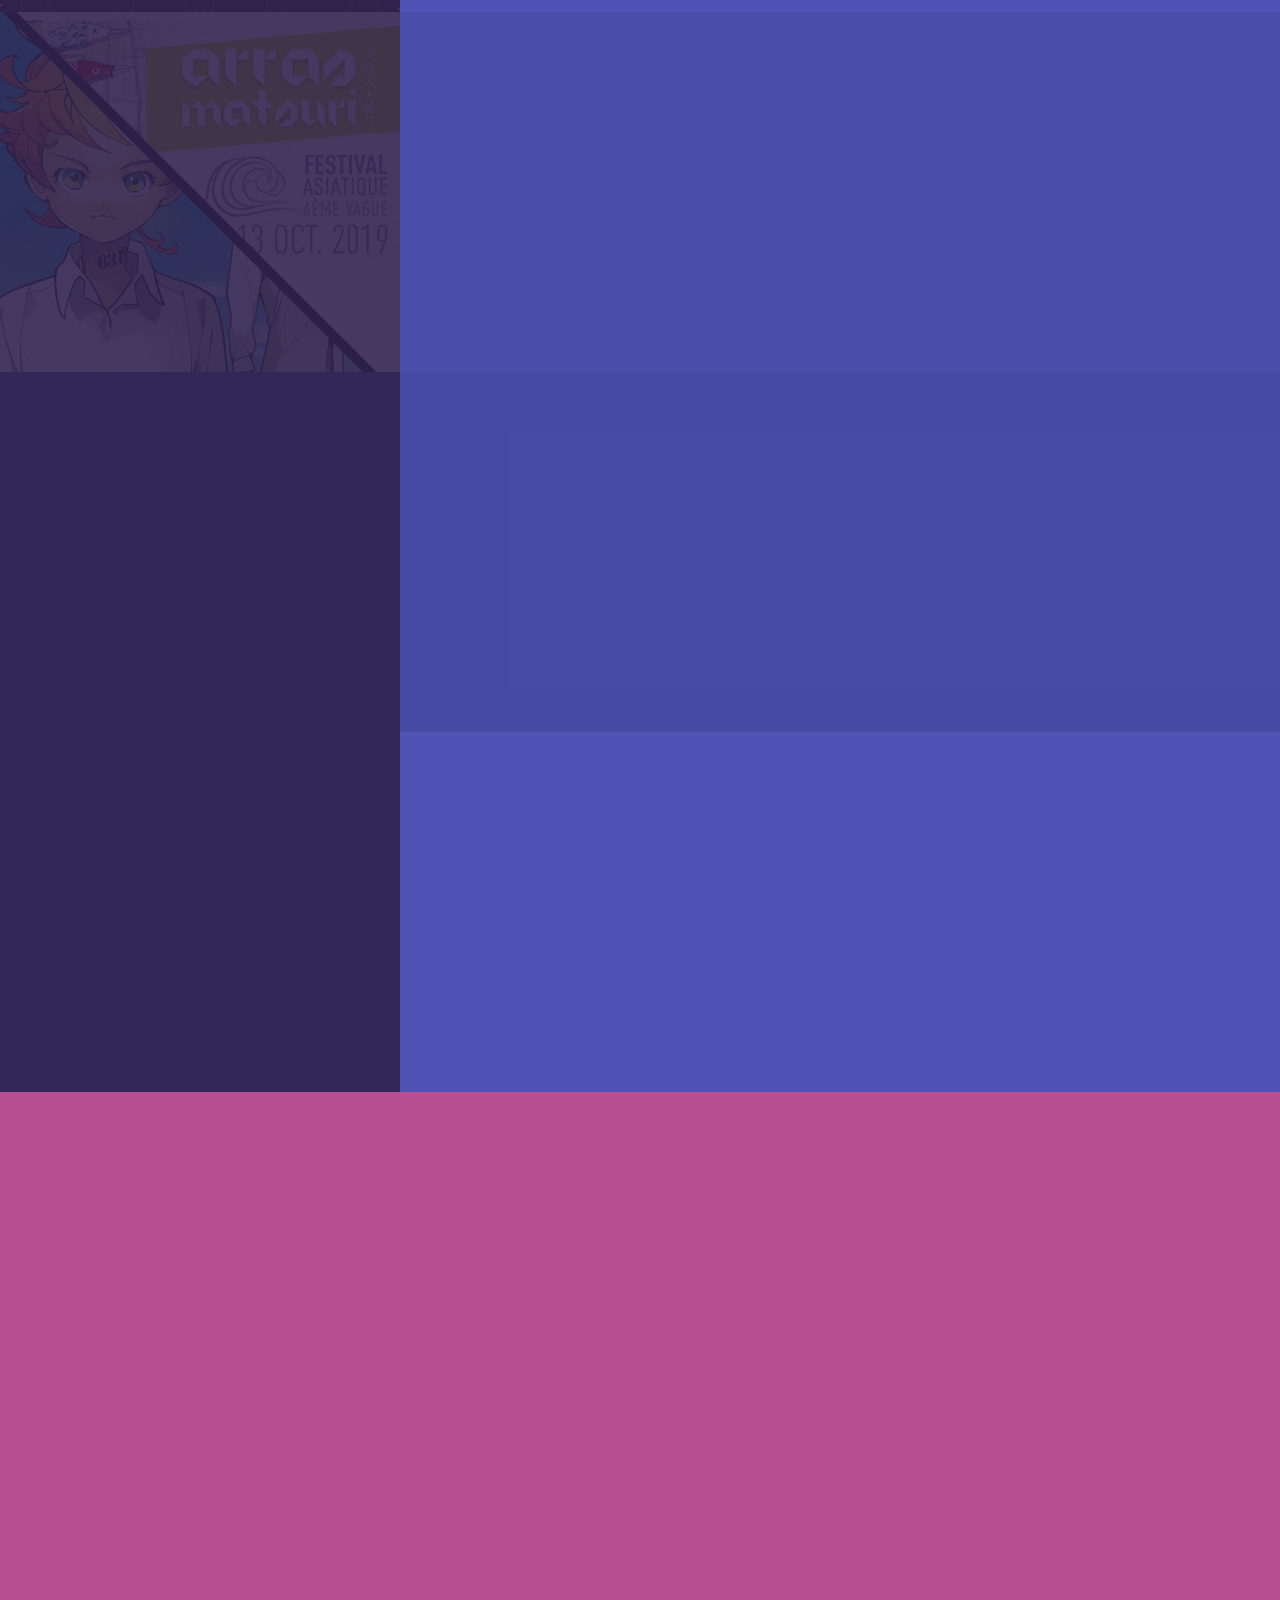
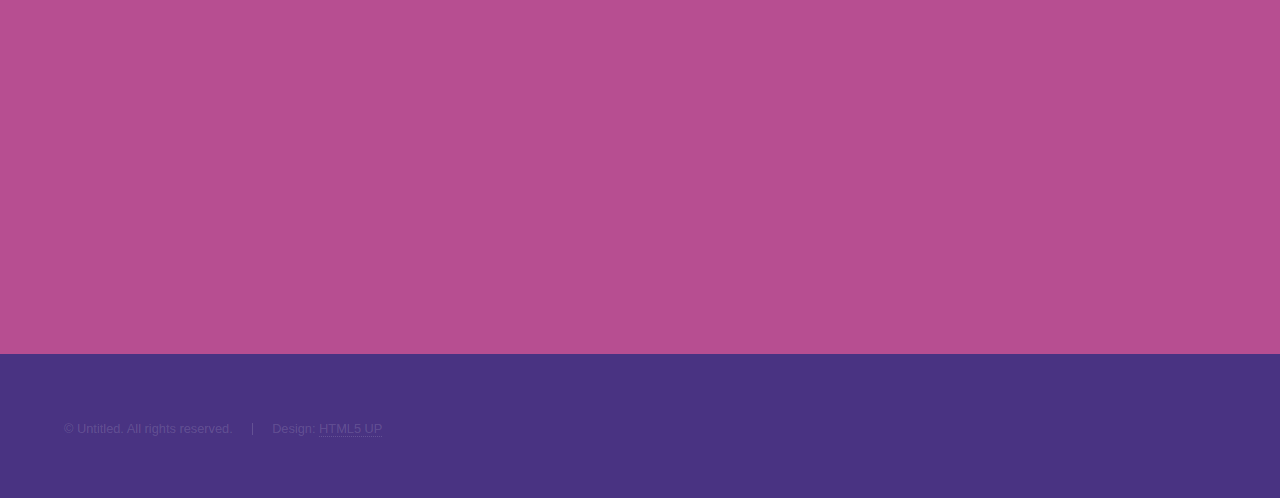
==== commit bb6d9e4a: "Le jeu de jam" ====
--- a/index.html
+++ b/index.html
@@ -72,6 +72,18 @@
 							</div>
 						</section>
 						<section>
+							<a href="#" class="image"><img src="images/PromisedTraverse.png" alt="" data-position="25% 25%" /></a>
+							<div class="content">
+								<div class="inner">
+									<h2>Ultricies aliquam</h2>
+									<p>Phasellus convallis elit id ullamcorper pulvinar. Duis aliquam turpis mauris, eu ultricies erat malesuada quis. Aliquam dapibus.</p>
+									<ul class="actions">
+										<li><a href="generic.html" class="button">View this</a></li>
+									</ul>
+								</div>
+							</div>
+						</section>
+						<section>
 							<a href="#" class="image"><img src="images/AfficheMorideth.png" alt="" data-position="top center" /></a>
 							<div class="content">
 								<div class="inner">
@@ -85,10 +97,11 @@
 							</div>
 						</section>
 						<section>
-							<a href="#" class="image"><img src="images/PromisedTraverse.png" alt="" data-position="25% 25%" /></a>
-							<div class="content">
-								<div class="inner">
-									<h2>Ultricies aliquam</h2>
+							<a href="#" class="image"><img src="images/MeliScreen.png" alt="" data-position="25% 25%" /></a>
+							<div class="content">
+								<div class="inner">
+									<h2>Méli & Mélo</h2>
+									<h5>At Rubika's <i>First Jam V</i>, Sept 2019</h5>
 									<p>Phasellus convallis elit id ullamcorper pulvinar. Duis aliquam turpis mauris, eu ultricies erat malesuada quis. Aliquam dapibus.</p>
 									<ul class="actions">
 										<li><a href="generic.html" class="button">View this</a></li>
--- a/assets/css/main.css
+++ b/assets/css/main.css
@@ -2560,8 +2560,8 @@
 				}
 
 				.wrapper.style3 .icon.major:before {
-					color: #378a42;
-					/*#b74e91*/
+					color: #b74e91;
+					/*#378a42*/
 				}
 
 				.wrapper.style3-alt .icon.major:before {
